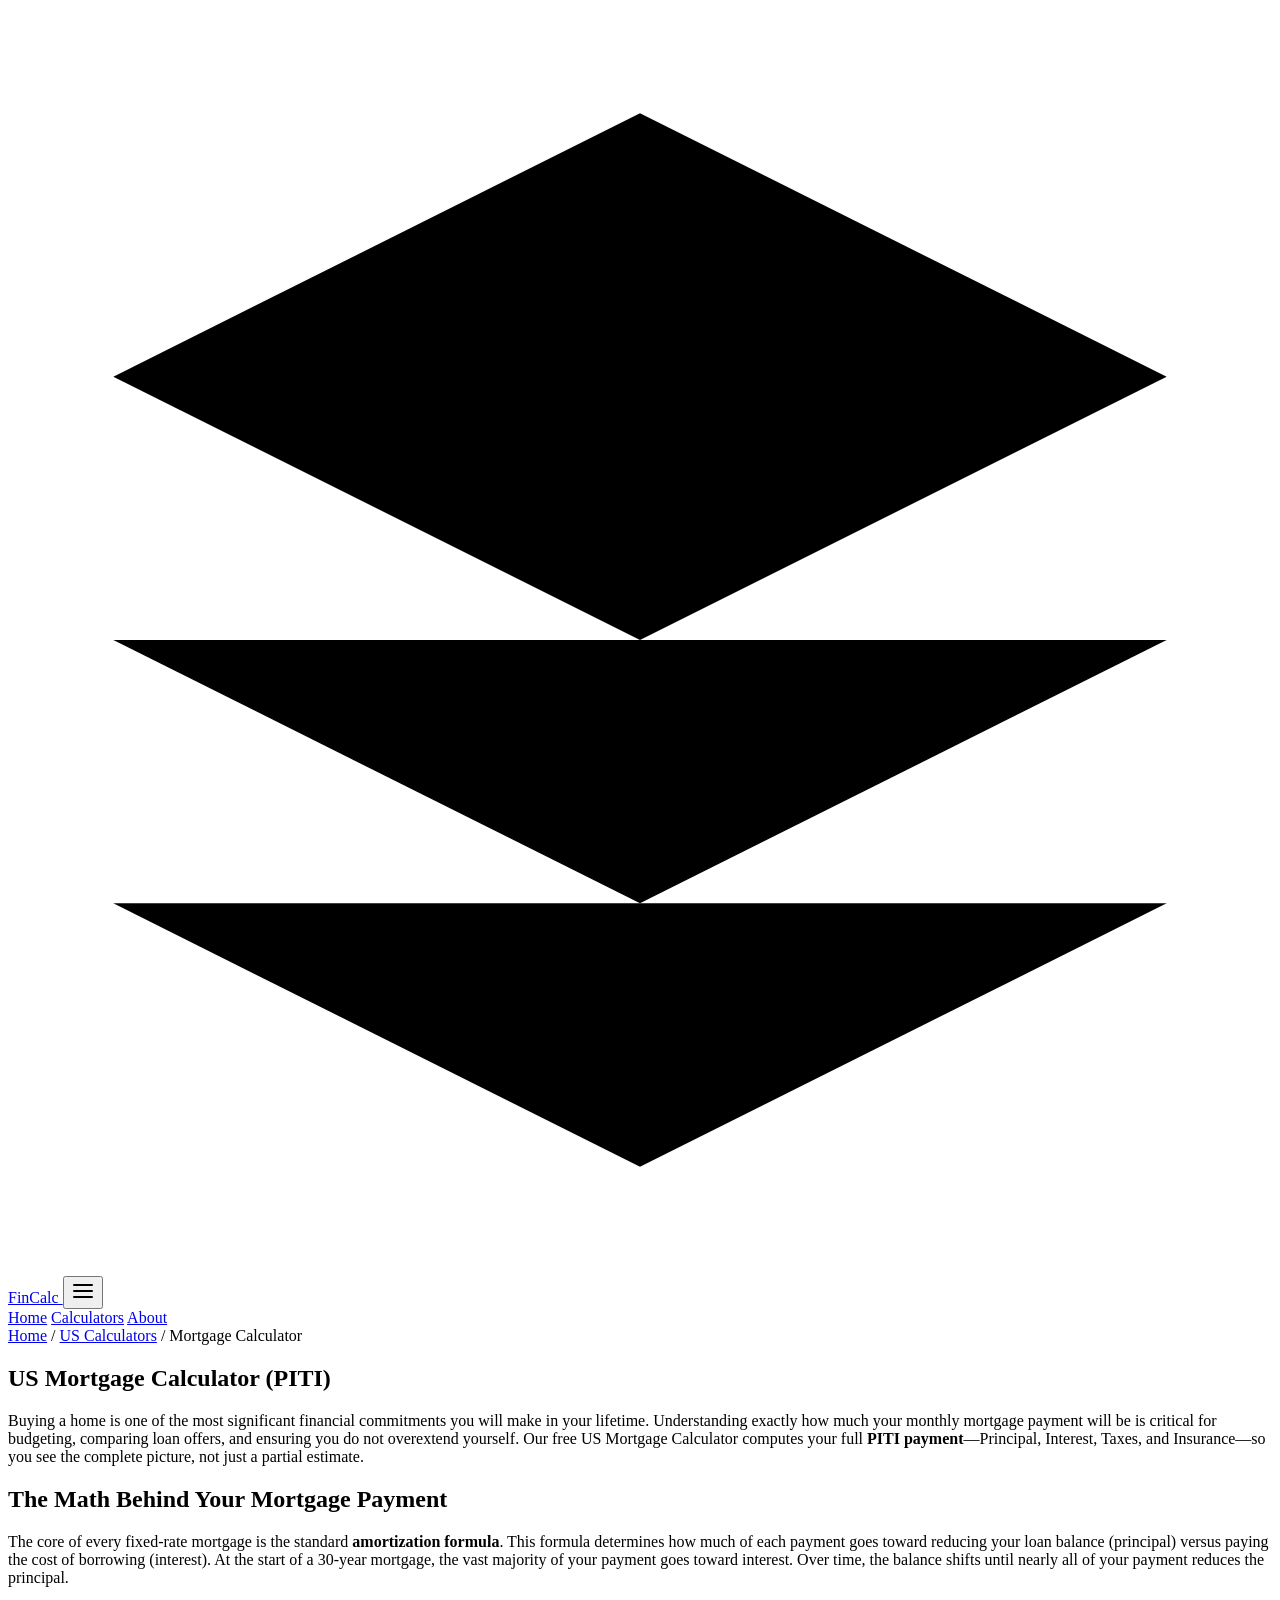
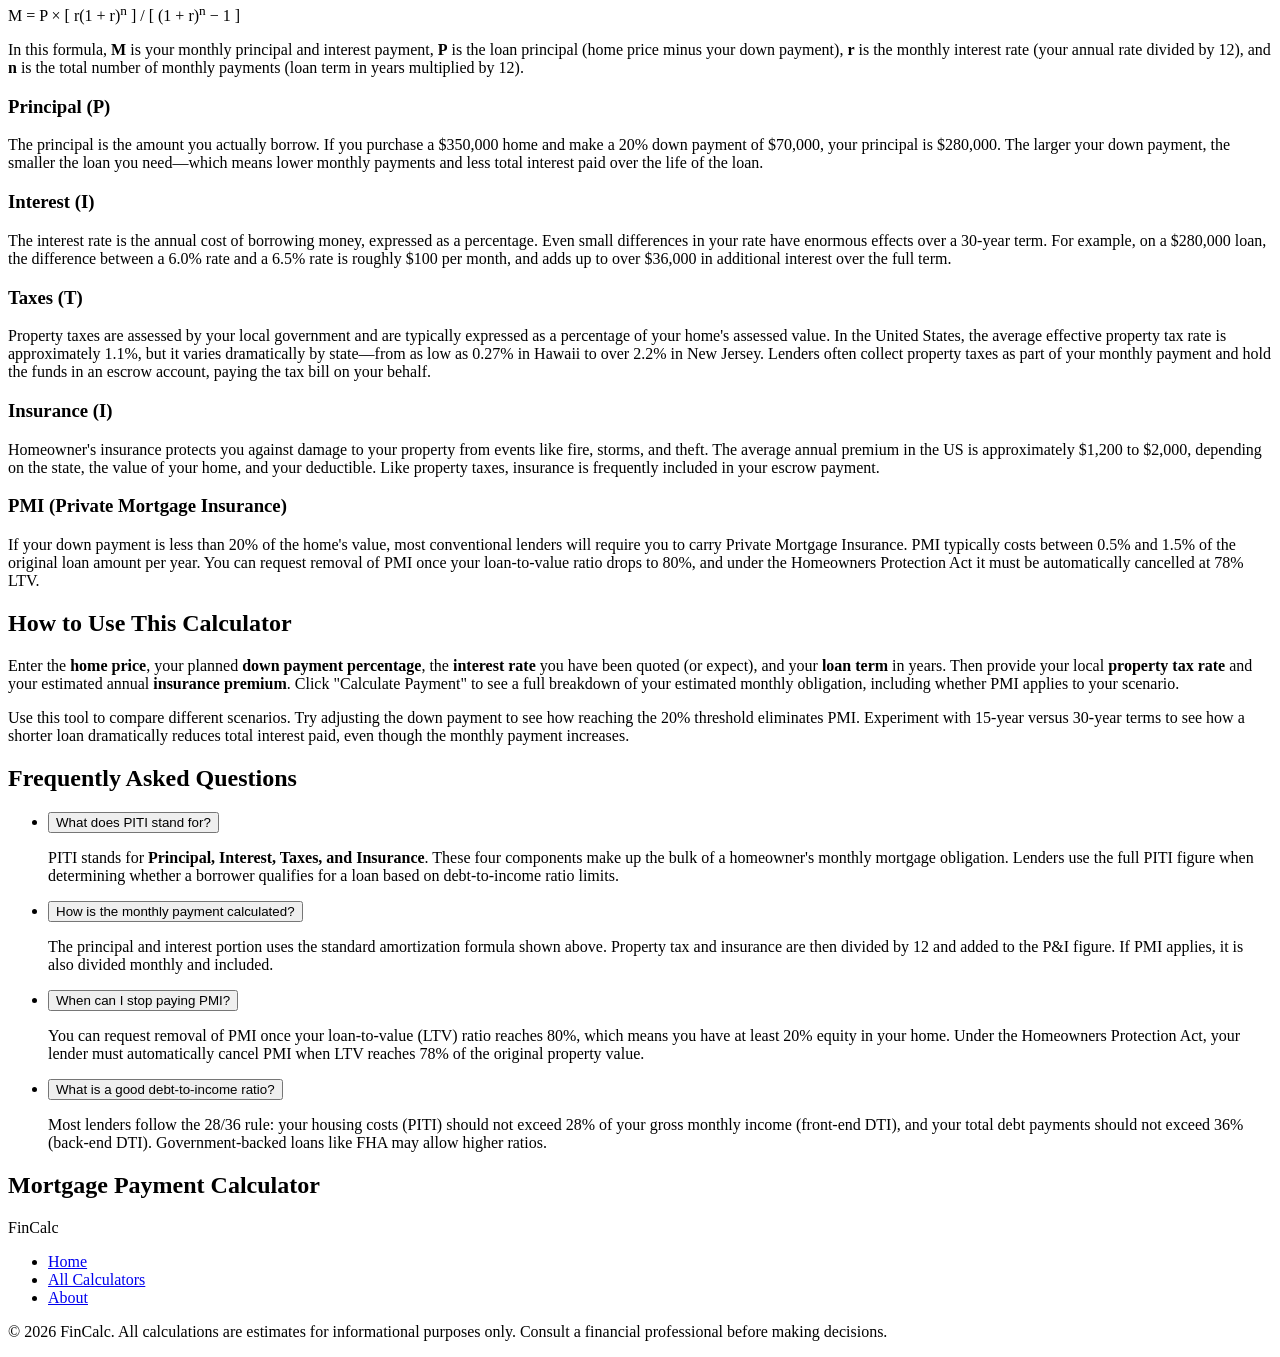
==== public/us/mortgage-calculator/index.html @ a1a52db7 "Initial commit from v0" ====
<!DOCTYPE html>
<html lang="en">
<head>
  <meta charset="UTF-8" />
  <meta name="viewport" content="width=device-width, initial-scale=1.0" />
  <title>US Mortgage Calculator (PITI) | FinCalc</title>
  <meta name="description" content="Calculate your full US mortgage payment including Principal, Interest, Taxes, and Insurance (PITI). Free, accurate, and updated for current rates." />
  <meta name="robots" content="index, follow" />
  <link rel="canonical" href="https://fincalc.tools/us/mortgage-calculator/" />

  <!-- Preconnect to Google Fonts -->
  <link rel="preconnect" href="https://fonts.googleapis.com" />
  <link rel="preconnect" href="https://fonts.gstatic.com" crossorigin />
  <link href="https://fonts.googleapis.com/css2?family=Inter:wght@400;500;600;700;800&family=JetBrains+Mono:wght@400;600;700&display=swap" rel="stylesheet" />

  <link rel="stylesheet" href="/css/main.css" />

  <!-- Schema.org: SoftwareApplication -->
  <script type="application/ld+json">
  {
    "@context": "https://schema.org",
    "@type": "SoftwareApplication",
    "name": "US Mortgage Calculator (PITI)",
    "applicationCategory": "FinanceApplication",
    "operatingSystem": "Web",
    "offers": {
      "@type": "Offer",
      "price": "0",
      "priceCurrency": "USD"
    },
    "description": "Free mortgage calculator that computes your full PITI payment including principal, interest, property taxes, homeowner's insurance, and PMI."
  }
  </script>

  <!-- Schema.org: FAQPage -->
  <script type="application/ld+json">
  {
    "@context": "https://schema.org",
    "@type": "FAQPage",
    "mainEntity": [
      {
        "@type": "Question",
        "name": "What does PITI stand for?",
        "acceptedAnswer": {
          "@type": "Answer",
          "text": "PITI stands for Principal, Interest, Taxes, and Insurance. These are the four components that make up most homeowners' monthly mortgage payment. Lenders use the full PITI figure to determine whether a borrower qualifies for a loan."
        }
      },
      {
        "@type": "Question",
        "name": "How is the monthly mortgage payment calculated?",
        "acceptedAnswer": {
          "@type": "Answer",
          "text": "The monthly principal and interest portion uses the standard amortization formula: M = P[r(1+r)^n]/[(1+r)^n-1], where P is the loan amount, r is the monthly interest rate, and n is the total number of payments. Taxes and insurance are then added on top of this figure."
        }
      },
      {
        "@type": "Question",
        "name": "When can I stop paying PMI?",
        "acceptedAnswer": {
          "@type": "Answer",
          "text": "You can typically request removal of PMI once your loan-to-value ratio reaches 80%, meaning you have at least 20% equity in your home. Under the Homeowners Protection Act, PMI must be automatically cancelled when LTV reaches 78%."
        }
      },
      {
        "@type": "Question",
        "name": "What is a good debt-to-income ratio for a mortgage?",
        "acceptedAnswer": {
          "@type": "Answer",
          "text": "Most lenders prefer a front-end DTI (housing costs to gross income) of no more than 28% and a back-end DTI (all debt payments to gross income) of no more than 36%. Some government-backed loan programs may allow higher ratios."
        }
      }
    ]
  }
  </script>
</head>
<body>

  <!-- Header -->
  <header class="site-header">
    <div class="container site-header__inner">
      <a href="/" class="site-logo">
        <span class="site-logo__icon">
          <svg viewBox="0 0 24 24"><path d="M12 2L2 7l10 5 10-5-10-5z"/><path d="M2 17l10 5 10-5"/><path d="M2 12l10 5 10-5"/></svg>
        </span>
        FinCalc
      </a>
      <button class="nav-mobile-toggle" aria-label="Toggle navigation" aria-expanded="false">
        <svg width="24" height="24" viewBox="0 0 24 24" fill="none" stroke="currentColor" stroke-width="2" stroke-linecap="round" stroke-linejoin="round"><line x1="3" y1="6" x2="21" y2="6"/><line x1="3" y1="12" x2="21" y2="12"/><line x1="3" y1="18" x2="21" y2="18"/></svg>
      </button>
      <nav class="site-nav" aria-label="Main navigation">
        <a href="/" class="site-nav__link">Home</a>
        <a href="/#tools" class="site-nav__link site-nav__link--active">Calculators</a>
        <a href="/#about" class="site-nav__link">About</a>
      </nav>
    </div>
  </header>

  <main>
    <!-- Breadcrumbs -->
    <div class="container">
      <nav class="breadcrumbs" aria-label="Breadcrumb">
        <a href="/">Home</a>
        <span class="breadcrumbs__separator">/</span>
        <a href="/#tools">US Calculators</a>
        <span class="breadcrumbs__separator">/</span>
        <span aria-current="page">Mortgage Calculator</span>
      </nav>
    </div>

    <!-- Calculator + Content Layout -->
    <section class="calc-page">
      <div class="container">
        <div class="calc-layout">

          <!-- SEO Content Column -->
          <div class="seo-content">
            <h1>US Mortgage Calculator (PITI)</h1>
            <p>
              Buying a home is one of the most significant financial commitments you will make in your lifetime.
              Understanding exactly how much your monthly mortgage payment will be is critical for budgeting,
              comparing loan offers, and ensuring you do not overextend yourself. Our free US Mortgage Calculator
              computes your full <strong>PITI payment</strong>&mdash;Principal, Interest, Taxes, and Insurance&mdash;so
              you see the complete picture, not just a partial estimate.
            </p>

            <h2>The Math Behind Your Mortgage Payment</h2>
            <p>
              The core of every fixed-rate mortgage is the standard <strong>amortization formula</strong>. This formula
              determines how much of each payment goes toward reducing your loan balance (principal) versus paying the
              cost of borrowing (interest). At the start of a 30-year mortgage, the vast majority of your payment goes
              toward interest. Over time, the balance shifts until nearly all of your payment reduces the principal.
            </p>

            <div class="formula-block">
              M = P &times; [ r(1 + r)<sup>n</sup> ] / [ (1 + r)<sup>n</sup> &minus; 1 ]
            </div>

            <p>
              In this formula, <strong>M</strong> is your monthly principal and interest payment,
              <strong>P</strong> is the loan principal (home price minus your down payment),
              <strong>r</strong> is the monthly interest rate (your annual rate divided by 12), and
              <strong>n</strong> is the total number of monthly payments (loan term in years multiplied by 12).
            </p>

            <h3>Principal (P)</h3>
            <p>
              The principal is the amount you actually borrow. If you purchase a $350,000 home and make a 20% down
              payment of $70,000, your principal is $280,000. The larger your down payment, the smaller the loan
              you need&mdash;which means lower monthly payments and less total interest paid over the life of the loan.
            </p>

            <h3>Interest (I)</h3>
            <p>
              The interest rate is the annual cost of borrowing money, expressed as a percentage. Even small differences
              in your rate have enormous effects over a 30-year term. For example, on a $280,000 loan, the difference
              between a 6.0% rate and a 6.5% rate is roughly $100 per month, and adds up to over $36,000 in additional
              interest over the full term.
            </p>

            <h3>Taxes (T)</h3>
            <p>
              Property taxes are assessed by your local government and are typically expressed as a percentage of your
              home's assessed value. In the United States, the average effective property tax rate is approximately 1.1%,
              but it varies dramatically by state&mdash;from as low as 0.27% in Hawaii to over 2.2% in New Jersey.
              Lenders often collect property taxes as part of your monthly payment and hold the funds in an escrow
              account, paying the tax bill on your behalf.
            </p>

            <h3>Insurance (I)</h3>
            <p>
              Homeowner's insurance protects you against damage to your property from events like fire, storms, and
              theft. The average annual premium in the US is approximately $1,200 to $2,000, depending on the state,
              the value of your home, and your deductible. Like property taxes, insurance is frequently included in
              your escrow payment.
            </p>

            <h3>PMI (Private Mortgage Insurance)</h3>
            <p>
              If your down payment is less than 20% of the home's value, most conventional lenders will require you
              to carry Private Mortgage Insurance. PMI typically costs between 0.5% and 1.5% of the original loan
              amount per year. You can request removal of PMI once your loan-to-value ratio drops to 80%, and under
              the Homeowners Protection Act it must be automatically cancelled at 78% LTV.
            </p>

            <h2>How to Use This Calculator</h2>
            <p>
              Enter the <strong>home price</strong>, your planned <strong>down payment percentage</strong>, the
              <strong>interest rate</strong> you have been quoted (or expect), and your <strong>loan term</strong> in
              years. Then provide your local <strong>property tax rate</strong> and your estimated annual
              <strong>insurance premium</strong>. Click "Calculate Payment" to see a full breakdown of your estimated
              monthly obligation, including whether PMI applies to your scenario.
            </p>
            <p>
              Use this tool to compare different scenarios. Try adjusting the down payment to see how reaching the
              20% threshold eliminates PMI. Experiment with 15-year versus 30-year terms to see how a shorter loan
              dramatically reduces total interest paid, even though the monthly payment increases.
            </p>

            <h2>Frequently Asked Questions</h2>
            <ul class="faq-list">
              <li class="faq-item">
                <button class="faq-question" aria-expanded="false">What does PITI stand for?</button>
                <div class="faq-answer">
                  <p>
                    PITI stands for <strong>Principal, Interest, Taxes, and Insurance</strong>. These four components
                    make up the bulk of a homeowner's monthly mortgage obligation. Lenders use the full PITI figure
                    when determining whether a borrower qualifies for a loan based on debt-to-income ratio limits.
                  </p>
                </div>
              </li>
              <li class="faq-item">
                <button class="faq-question" aria-expanded="false">How is the monthly payment calculated?</button>
                <div class="faq-answer">
                  <p>
                    The principal and interest portion uses the standard amortization formula shown above. Property
                    tax and insurance are then divided by 12 and added to the P&amp;I figure. If PMI applies, it is
                    also divided monthly and included.
                  </p>
                </div>
              </li>
              <li class="faq-item">
                <button class="faq-question" aria-expanded="false">When can I stop paying PMI?</button>
                <div class="faq-answer">
                  <p>
                    You can request removal of PMI once your loan-to-value (LTV) ratio reaches 80%, which means you
                    have at least 20% equity in your home. Under the Homeowners Protection Act, your lender must
                    automatically cancel PMI when LTV reaches 78% of the original property value.
                  </p>
                </div>
              </li>
              <li class="faq-item">
                <button class="faq-question" aria-expanded="false">What is a good debt-to-income ratio?</button>
                <div class="faq-answer">
                  <p>
                    Most lenders follow the 28/36 rule: your housing costs (PITI) should not exceed 28% of your
                    gross monthly income (front-end DTI), and your total debt payments should not exceed 36%
                    (back-end DTI). Government-backed loans like FHA may allow higher ratios.
                  </p>
                </div>
              </li>
            </ul>
          </div>

          <!-- Calculator Widget Column -->
          <div class="calc-widget">
            <h2 class="calc-widget__title">Mortgage Payment Calculator</h2>
            <div id="calculator-mount">
              <!-- Web Component injected here by ui-engine -->
            </div>
          </div>

        </div>
      </div>
    </section>
  </main>

  <!-- Footer -->
  <footer class="site-footer">
    <div class="container site-footer__inner">
      <span class="site-footer__brand">FinCalc</span>
      <ul class="site-footer__links">
        <li><a href="/">Home</a></li>
        <li><a href="/#tools">All Calculators</a></li>
        <li><a href="/#about">About</a></li>
      </ul>
      <p class="site-footer__copy">
        &copy; 2026 FinCalc. All calculations are estimates for informational purposes only. Consult a financial professional before making decisions.
      </p>
    </div>
  </footer>

  <!-- Scripts (ES Modules) -->
  <script type="module">
    import { hydrateCalculator, initFAQ, initMobileNav } from '/js/core/ui-engine.js';
    // Import the component so it registers its custom element
    import '/js/components/mortgage-calc-us.js';

    hydrateCalculator('#calculator-mount');
    initFAQ();
    initMobileNav();
  </script>

</body>
</html>
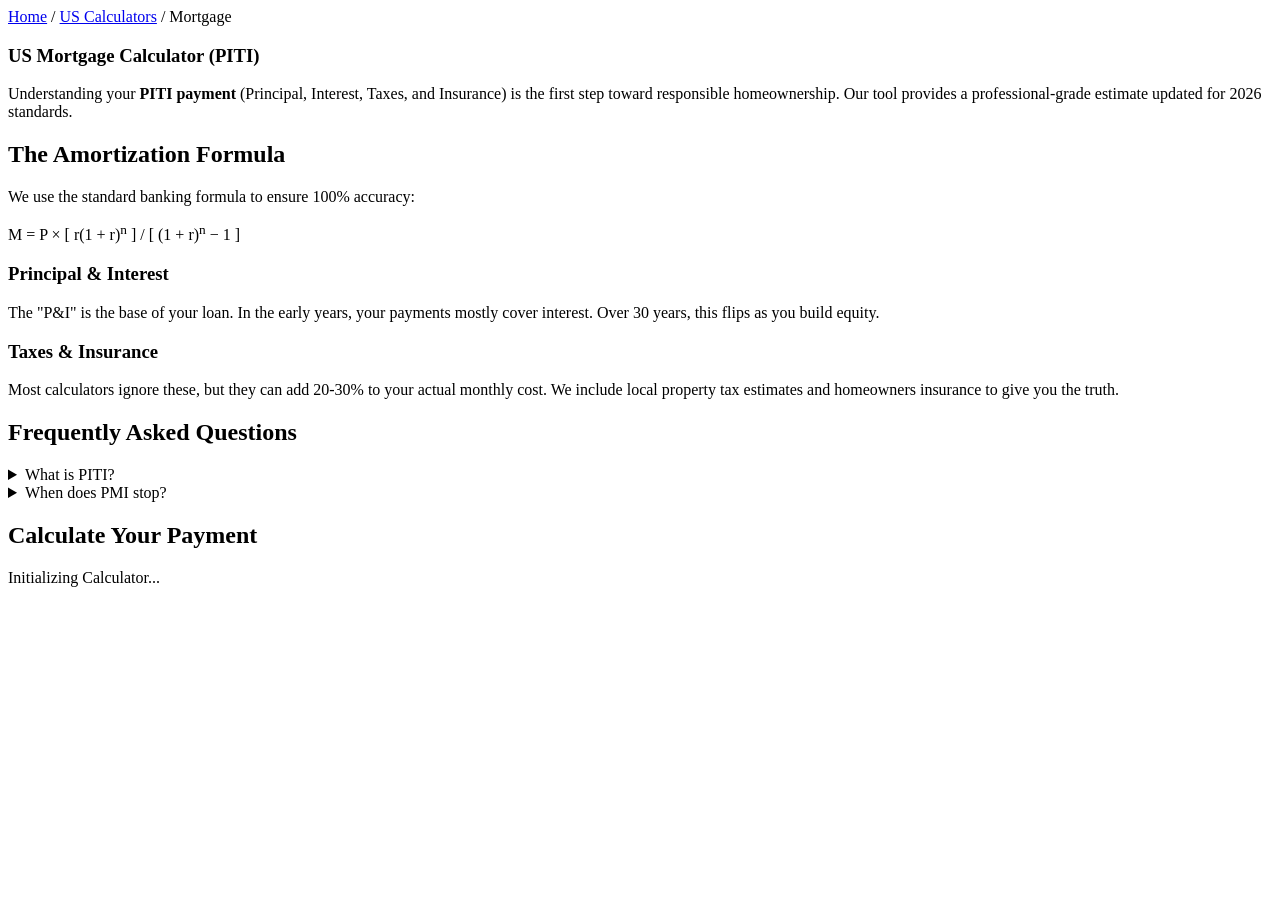
==== commit 107ace71: "Revise SEO metadata and FAQ content Updated the title and description for SEO. Adjusted the FAQ sect" ====
--- a/public/us/mortgage-calculator/index.html
+++ b/public/us/mortgage-calculator/index.html
@@ -3,282 +3,109 @@
 <head>
   <meta charset="UTF-8" />
   <meta name="viewport" content="width=device-width, initial-scale=1.0" />
-  <title>US Mortgage Calculator (PITI) | FinCalc</title>
-  <meta name="description" content="Calculate your full US mortgage payment including Principal, Interest, Taxes, and Insurance (PITI). Free, accurate, and updated for current rates." />
-  <meta name="robots" content="index, follow" />
-  <link rel="canonical" href="https://fincalc.tools/us/mortgage-calculator/" />
-
-  <!-- Preconnect to Google Fonts -->
+  <title>US Mortgage Calculator (PITI) | FinanceCalc Pro</title>
+  <meta name="description" content="Calculate your full US mortgage payment including Principal, Interest, Taxes, and Insurance (PITI). Free, accurate, and updated for 2026." />
+  
   <link rel="preconnect" href="https://fonts.googleapis.com" />
   <link rel="preconnect" href="https://fonts.gstatic.com" crossorigin />
-  <link href="https://fonts.googleapis.com/css2?family=Inter:wght@400;500;600;700;800&family=JetBrains+Mono:wght@400;600;700&display=swap" rel="stylesheet" />
+  <link href="https://fonts.googleapis.com/css2?family=Inter:wght@400;500;600;700;800&display=swap" rel="stylesheet" />
 
   <link rel="stylesheet" href="/css/main.css" />
 
-  <!-- Schema.org: SoftwareApplication -->
   <script type="application/ld+json">
   {
     "@context": "https://schema.org",
     "@type": "SoftwareApplication",
     "name": "US Mortgage Calculator (PITI)",
+    "operatingSystem": "Web",
     "applicationCategory": "FinanceApplication",
-    "operatingSystem": "Web",
-    "offers": {
-      "@type": "Offer",
-      "price": "0",
-      "priceCurrency": "USD"
-    },
-    "description": "Free mortgage calculator that computes your full PITI payment including principal, interest, property taxes, homeowner's insurance, and PMI."
-  }
-  </script>
-
-  <!-- Schema.org: FAQPage -->
-  <script type="application/ld+json">
-  {
-    "@context": "https://schema.org",
-    "@type": "FAQPage",
-    "mainEntity": [
-      {
-        "@type": "Question",
-        "name": "What does PITI stand for?",
-        "acceptedAnswer": {
-          "@type": "Answer",
-          "text": "PITI stands for Principal, Interest, Taxes, and Insurance. These are the four components that make up most homeowners' monthly mortgage payment. Lenders use the full PITI figure to determine whether a borrower qualifies for a loan."
-        }
-      },
-      {
-        "@type": "Question",
-        "name": "How is the monthly mortgage payment calculated?",
-        "acceptedAnswer": {
-          "@type": "Answer",
-          "text": "The monthly principal and interest portion uses the standard amortization formula: M = P[r(1+r)^n]/[(1+r)^n-1], where P is the loan amount, r is the monthly interest rate, and n is the total number of payments. Taxes and insurance are then added on top of this figure."
-        }
-      },
-      {
-        "@type": "Question",
-        "name": "When can I stop paying PMI?",
-        "acceptedAnswer": {
-          "@type": "Answer",
-          "text": "You can typically request removal of PMI once your loan-to-value ratio reaches 80%, meaning you have at least 20% equity in your home. Under the Homeowners Protection Act, PMI must be automatically cancelled when LTV reaches 78%."
-        }
-      },
-      {
-        "@type": "Question",
-        "name": "What is a good debt-to-income ratio for a mortgage?",
-        "acceptedAnswer": {
-          "@type": "Answer",
-          "text": "Most lenders prefer a front-end DTI (housing costs to gross income) of no more than 28% and a back-end DTI (all debt payments to gross income) of no more than 36%. Some government-backed loan programs may allow higher ratios."
-        }
-      }
-    ]
+    "offers": { "@type": "Offer", "price": "0", "priceCurrency": "USD" }
   }
   </script>
 </head>
 <body>
 
-  <!-- Header -->
-  <header class="site-header">
-    <div class="container site-header__inner">
-      <a href="/" class="site-logo">
-        <span class="site-logo__icon">
-          <svg viewBox="0 0 24 24"><path d="M12 2L2 7l10 5 10-5-10-5z"/><path d="M2 17l10 5 10-5"/><path d="M2 12l10 5 10-5"/></svg>
-        </span>
-        FinCalc
-      </a>
-      <button class="nav-mobile-toggle" aria-label="Toggle navigation" aria-expanded="false">
-        <svg width="24" height="24" viewBox="0 0 24 24" fill="none" stroke="currentColor" stroke-width="2" stroke-linecap="round" stroke-linejoin="round"><line x1="3" y1="6" x2="21" y2="6"/><line x1="3" y1="12" x2="21" y2="12"/><line x1="3" y1="18" x2="21" y2="18"/></svg>
-      </button>
-      <nav class="site-nav" aria-label="Main navigation">
-        <a href="/" class="site-nav__link">Home</a>
-        <a href="/#tools" class="site-nav__link site-nav__link--active">Calculators</a>
-        <a href="/#about" class="site-nav__link">About</a>
-      </nav>
-    </div>
-  </header>
+  <div id="header-slot"></div>
 
   <main>
-    <!-- Breadcrumbs -->
-    <div class="container">
-      <nav class="breadcrumbs" aria-label="Breadcrumb">
-        <a href="/">Home</a>
-        <span class="breadcrumbs__separator">/</span>
-        <a href="/#tools">US Calculators</a>
-        <span class="breadcrumbs__separator">/</span>
-        <span aria-current="page">Mortgage Calculator</span>
-      </nav>
-    </div>
+    <nav class="container breadcrumbs" aria-label="Breadcrumb">
+      <a href="/">Home</a> / <a href="/us/">US Calculators</a> / <span aria-current="page">Mortgage</span>
+    </nav>
 
-    <!-- Calculator + Content Layout -->
-    <section class="calc-page">
-      <div class="container">
-        <div class="calc-layout">
+    <section class="calc-page container">
+      <div class="calc-layout">
+        
+        <article class="seo-content">
+          <h1>US Mortgage Calculator (PITI)</h1>
+          <p class="lead">
+            Understanding your <strong>PITI payment</strong> (Principal, Interest, Taxes, and Insurance) is the first step toward responsible homeownership. Our tool provides a professional-grade estimate updated for 2026 standards.
+          </p>
 
-          <!-- SEO Content Column -->
-          <div class="seo-content">
-            <h1>US Mortgage Calculator (PITI)</h1>
-            <p>
-              Buying a home is one of the most significant financial commitments you will make in your lifetime.
-              Understanding exactly how much your monthly mortgage payment will be is critical for budgeting,
-              comparing loan offers, and ensuring you do not overextend yourself. Our free US Mortgage Calculator
-              computes your full <strong>PITI payment</strong>&mdash;Principal, Interest, Taxes, and Insurance&mdash;so
-              you see the complete picture, not just a partial estimate.
-            </p>
+          
 
-            <h2>The Math Behind Your Mortgage Payment</h2>
-            <p>
-              The core of every fixed-rate mortgage is the standard <strong>amortization formula</strong>. This formula
-              determines how much of each payment goes toward reducing your loan balance (principal) versus paying the
-              cost of borrowing (interest). At the start of a 30-year mortgage, the vast majority of your payment goes
-              toward interest. Over time, the balance shifts until nearly all of your payment reduces the principal.
-            </p>
-
-            <div class="formula-block">
-              M = P &times; [ r(1 + r)<sup>n</sup> ] / [ (1 + r)<sup>n</sup> &minus; 1 ]
-            </div>
-
-            <p>
-              In this formula, <strong>M</strong> is your monthly principal and interest payment,
-              <strong>P</strong> is the loan principal (home price minus your down payment),
-              <strong>r</strong> is the monthly interest rate (your annual rate divided by 12), and
-              <strong>n</strong> is the total number of monthly payments (loan term in years multiplied by 12).
-            </p>
-
-            <h3>Principal (P)</h3>
-            <p>
-              The principal is the amount you actually borrow. If you purchase a $350,000 home and make a 20% down
-              payment of $70,000, your principal is $280,000. The larger your down payment, the smaller the loan
-              you need&mdash;which means lower monthly payments and less total interest paid over the life of the loan.
-            </p>
-
-            <h3>Interest (I)</h3>
-            <p>
-              The interest rate is the annual cost of borrowing money, expressed as a percentage. Even small differences
-              in your rate have enormous effects over a 30-year term. For example, on a $280,000 loan, the difference
-              between a 6.0% rate and a 6.5% rate is roughly $100 per month, and adds up to over $36,000 in additional
-              interest over the full term.
-            </p>
-
-            <h3>Taxes (T)</h3>
-            <p>
-              Property taxes are assessed by your local government and are typically expressed as a percentage of your
-              home's assessed value. In the United States, the average effective property tax rate is approximately 1.1%,
-              but it varies dramatically by state&mdash;from as low as 0.27% in Hawaii to over 2.2% in New Jersey.
-              Lenders often collect property taxes as part of your monthly payment and hold the funds in an escrow
-              account, paying the tax bill on your behalf.
-            </p>
-
-            <h3>Insurance (I)</h3>
-            <p>
-              Homeowner's insurance protects you against damage to your property from events like fire, storms, and
-              theft. The average annual premium in the US is approximately $1,200 to $2,000, depending on the state,
-              the value of your home, and your deductible. Like property taxes, insurance is frequently included in
-              your escrow payment.
-            </p>
-
-            <h3>PMI (Private Mortgage Insurance)</h3>
-            <p>
-              If your down payment is less than 20% of the home's value, most conventional lenders will require you
-              to carry Private Mortgage Insurance. PMI typically costs between 0.5% and 1.5% of the original loan
-              amount per year. You can request removal of PMI once your loan-to-value ratio drops to 80%, and under
-              the Homeowners Protection Act it must be automatically cancelled at 78% LTV.
-            </p>
-
-            <h2>How to Use This Calculator</h2>
-            <p>
-              Enter the <strong>home price</strong>, your planned <strong>down payment percentage</strong>, the
-              <strong>interest rate</strong> you have been quoted (or expect), and your <strong>loan term</strong> in
-              years. Then provide your local <strong>property tax rate</strong> and your estimated annual
-              <strong>insurance premium</strong>. Click "Calculate Payment" to see a full breakdown of your estimated
-              monthly obligation, including whether PMI applies to your scenario.
-            </p>
-            <p>
-              Use this tool to compare different scenarios. Try adjusting the down payment to see how reaching the
-              20% threshold eliminates PMI. Experiment with 15-year versus 30-year terms to see how a shorter loan
-              dramatically reduces total interest paid, even though the monthly payment increases.
-            </p>
-
-            <h2>Frequently Asked Questions</h2>
-            <ul class="faq-list">
-              <li class="faq-item">
-                <button class="faq-question" aria-expanded="false">What does PITI stand for?</button>
-                <div class="faq-answer">
-                  <p>
-                    PITI stands for <strong>Principal, Interest, Taxes, and Insurance</strong>. These four components
-                    make up the bulk of a homeowner's monthly mortgage obligation. Lenders use the full PITI figure
-                    when determining whether a borrower qualifies for a loan based on debt-to-income ratio limits.
-                  </p>
-                </div>
-              </li>
-              <li class="faq-item">
-                <button class="faq-question" aria-expanded="false">How is the monthly payment calculated?</button>
-                <div class="faq-answer">
-                  <p>
-                    The principal and interest portion uses the standard amortization formula shown above. Property
-                    tax and insurance are then divided by 12 and added to the P&amp;I figure. If PMI applies, it is
-                    also divided monthly and included.
-                  </p>
-                </div>
-              </li>
-              <li class="faq-item">
-                <button class="faq-question" aria-expanded="false">When can I stop paying PMI?</button>
-                <div class="faq-answer">
-                  <p>
-                    You can request removal of PMI once your loan-to-value (LTV) ratio reaches 80%, which means you
-                    have at least 20% equity in your home. Under the Homeowners Protection Act, your lender must
-                    automatically cancel PMI when LTV reaches 78% of the original property value.
-                  </p>
-                </div>
-              </li>
-              <li class="faq-item">
-                <button class="faq-question" aria-expanded="false">What is a good debt-to-income ratio?</button>
-                <div class="faq-answer">
-                  <p>
-                    Most lenders follow the 28/36 rule: your housing costs (PITI) should not exceed 28% of your
-                    gross monthly income (front-end DTI), and your total debt payments should not exceed 36%
-                    (back-end DTI). Government-backed loans like FHA may allow higher ratios.
-                  </p>
-                </div>
-              </li>
-            </ul>
+          <h2>The Amortization Formula</h2>
+          <p>We use the standard banking formula to ensure 100% accuracy:</p>
+          <div class="formula-block">
+            M = P &times; [ r(1 + r)<sup>n</sup> ] / [ (1 + r)<sup>n</sup> &minus; 1 ]
           </div>
 
-          <!-- Calculator Widget Column -->
-          <div class="calc-widget">
-            <h2 class="calc-widget__title">Mortgage Payment Calculator</h2>
+          <h3>Principal & Interest</h3>
+          <p>The "P&I" is the base of your loan. In the early years, your payments mostly cover interest. Over 30 years, this flips as you build equity.</p>
+
+          <h3>Taxes & Insurance</h3>
+          <p>Most calculators ignore these, but they can add 20-30% to your actual monthly cost. We include local property tax estimates and homeowners insurance to give you the truth.</p>
+
+          <div class="faq-container">
+            <h2>Frequently Asked Questions</h2>
+            <details class="faq-item">
+              <summary>What is PITI?</summary>
+              <p>It stands for Principal, Interest, Taxes, and Insurance—the four pillars of a mortgage payment.</p>
+            </details>
+            <details class="faq-item">
+              <summary>When does PMI stop?</summary>
+              <p>Typically when your loan-to-value ratio reaches 80% (20% equity).</p>
+            </details>
+          </div>
+        </article>
+
+        <aside class="calc-sidebar">
+          <div class="calc-card-wrapper">
+            <h2 class="sidebar-title">Calculate Your Payment</h2>
             <div id="calculator-mount">
-              <!-- Web Component injected here by ui-engine -->
+              <div class="loading-spinner">Initializing Calculator...</div>
             </div>
           </div>
+        </aside>
 
-        </div>
       </div>
     </section>
   </main>
 
-  <!-- Footer -->
-  <footer class="site-footer">
-    <div class="container site-footer__inner">
-      <span class="site-footer__brand">FinCalc</span>
-      <ul class="site-footer__links">
-        <li><a href="/">Home</a></li>
-        <li><a href="/#tools">All Calculators</a></li>
-        <li><a href="/#about">About</a></li>
-      </ul>
-      <p class="site-footer__copy">
-        &copy; 2026 FinCalc. All calculations are estimates for informational purposes only. Consult a financial professional before making decisions.
-      </p>
-    </div>
-  </footer>
+  <div id="footer-slot"></div>
 
-  <!-- Scripts (ES Modules) -->
   <script type="module">
-    import { hydrateCalculator, initFAQ, initMobileNav } from '/js/core/ui-engine.js';
-    // Import the component so it registers its custom element
+    import { hydrateCalculator, initFAQ } from '/js/core/ui-engine.js';
     import '/js/components/mortgage-calc-us.js';
 
+    // Function to load Header and Footer from your components folder
+    async function loadComponents() {
+      try {
+        const [hRes, fRes] = await Promise.all([
+          fetch('/components/header.html'),
+          fetch('/components/footer.html')
+        ]);
+        
+        document.getElementById('header-slot').innerHTML = await hRes.text();
+        document.getElementById('footer-slot').innerHTML = await fRes.text();
+      } catch (err) {
+        console.error("Component loading failed. Check your file paths.", err);
+      }
+    }
+
+    // Run everything
+    loadComponents();
     hydrateCalculator('#calculator-mount');
     initFAQ();
-    initMobileNav();
   </script>
 
 </body>
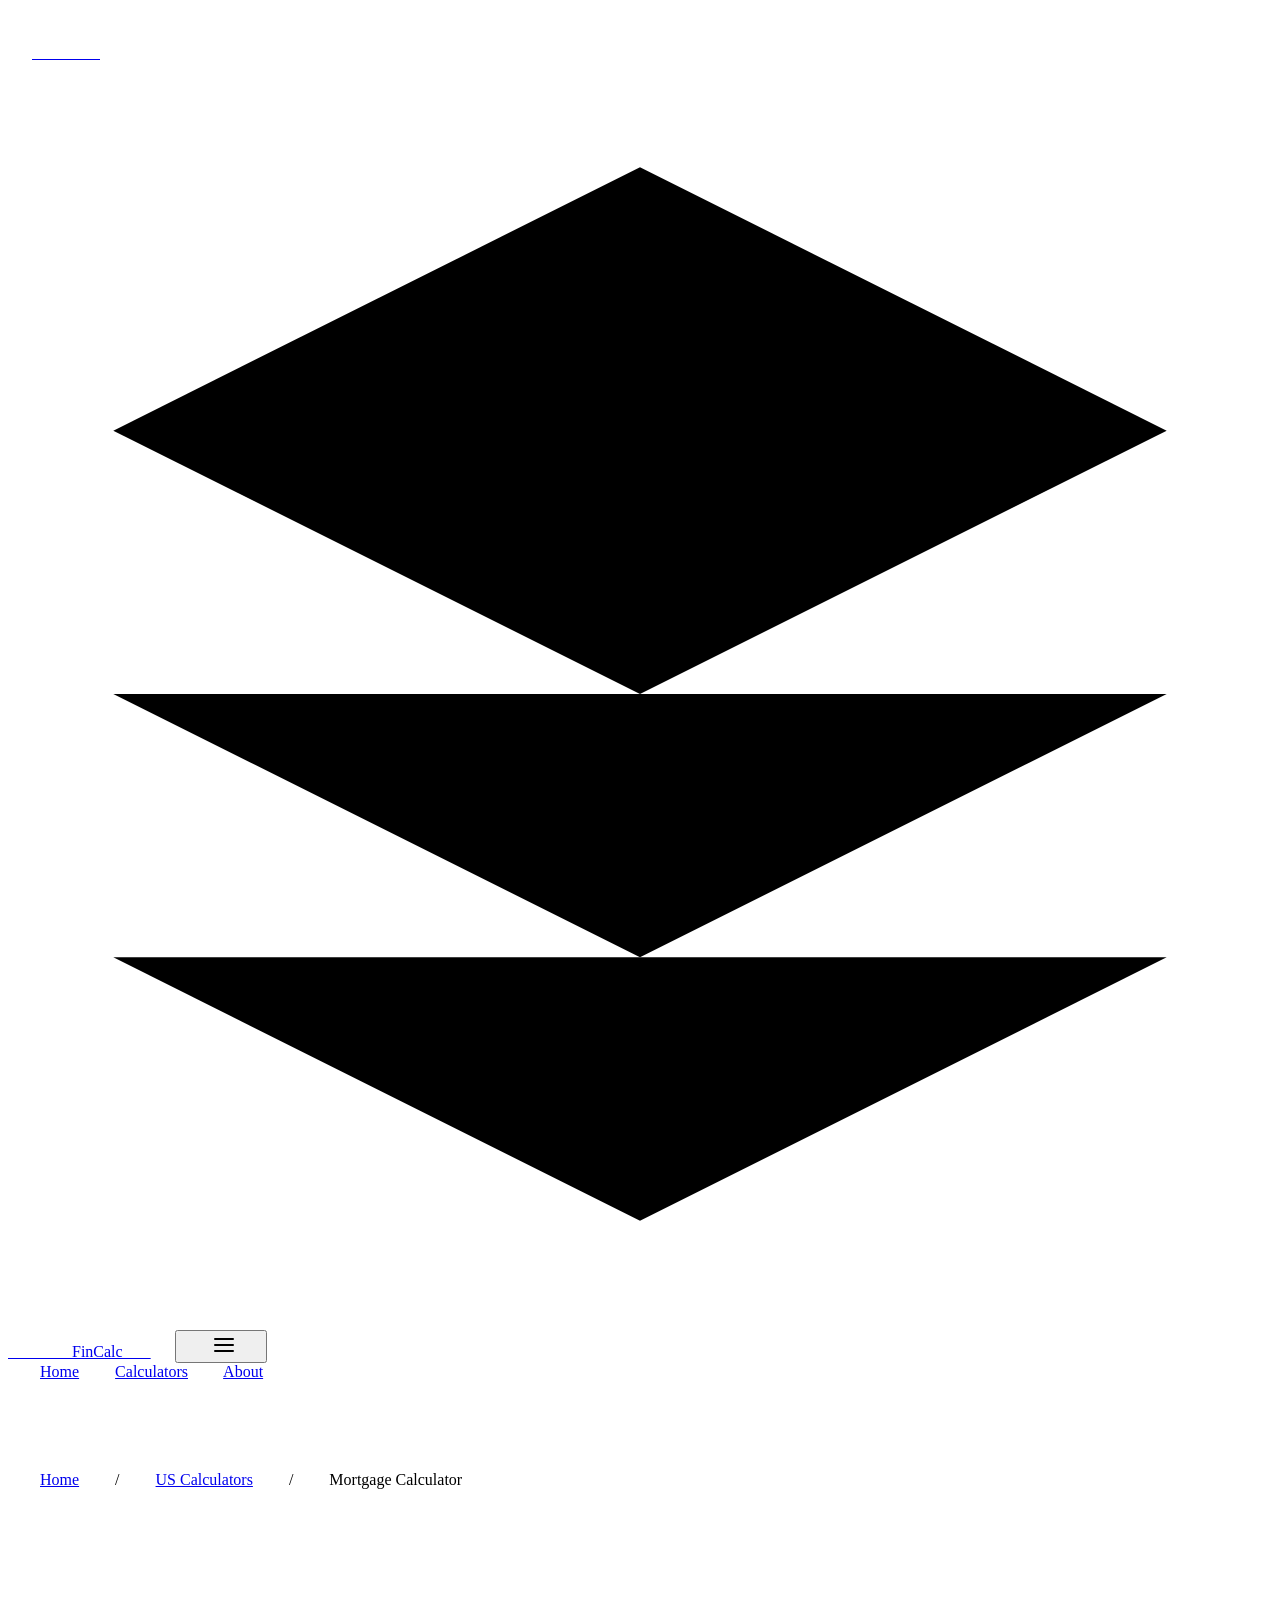
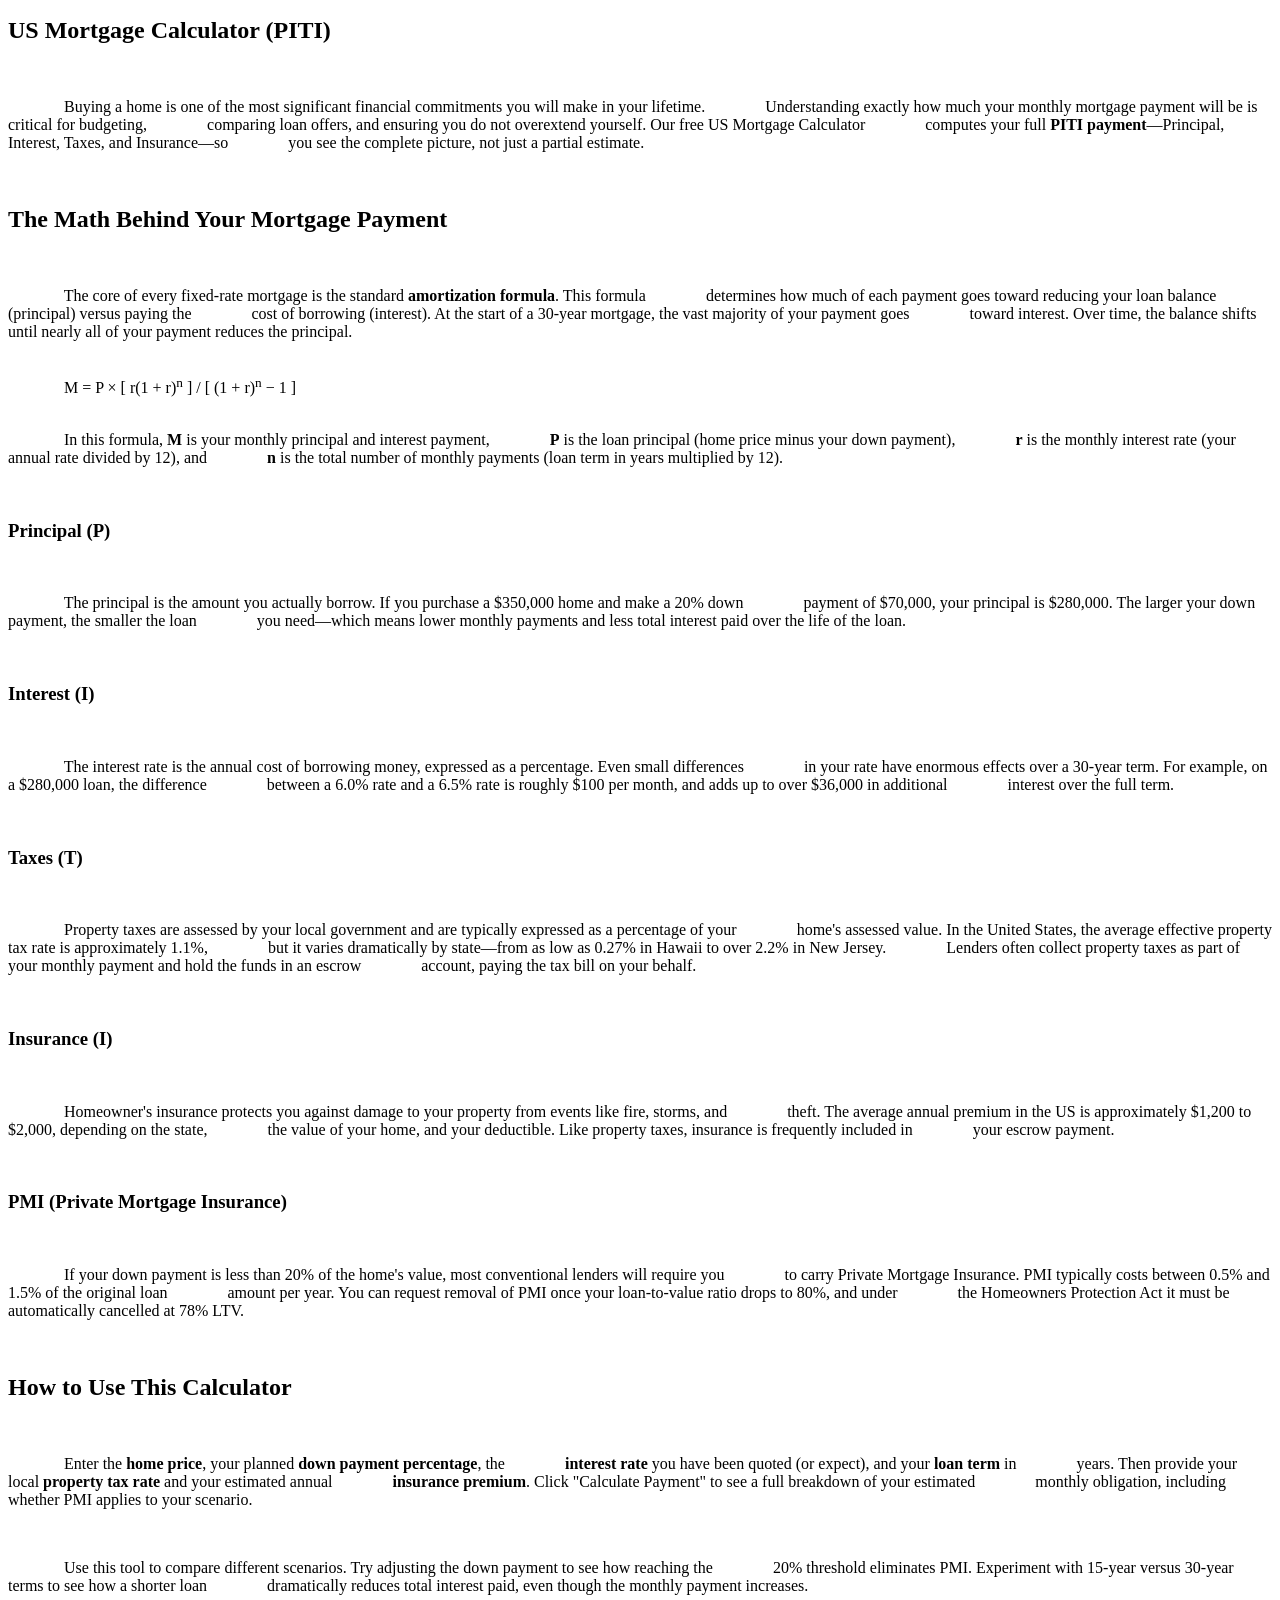
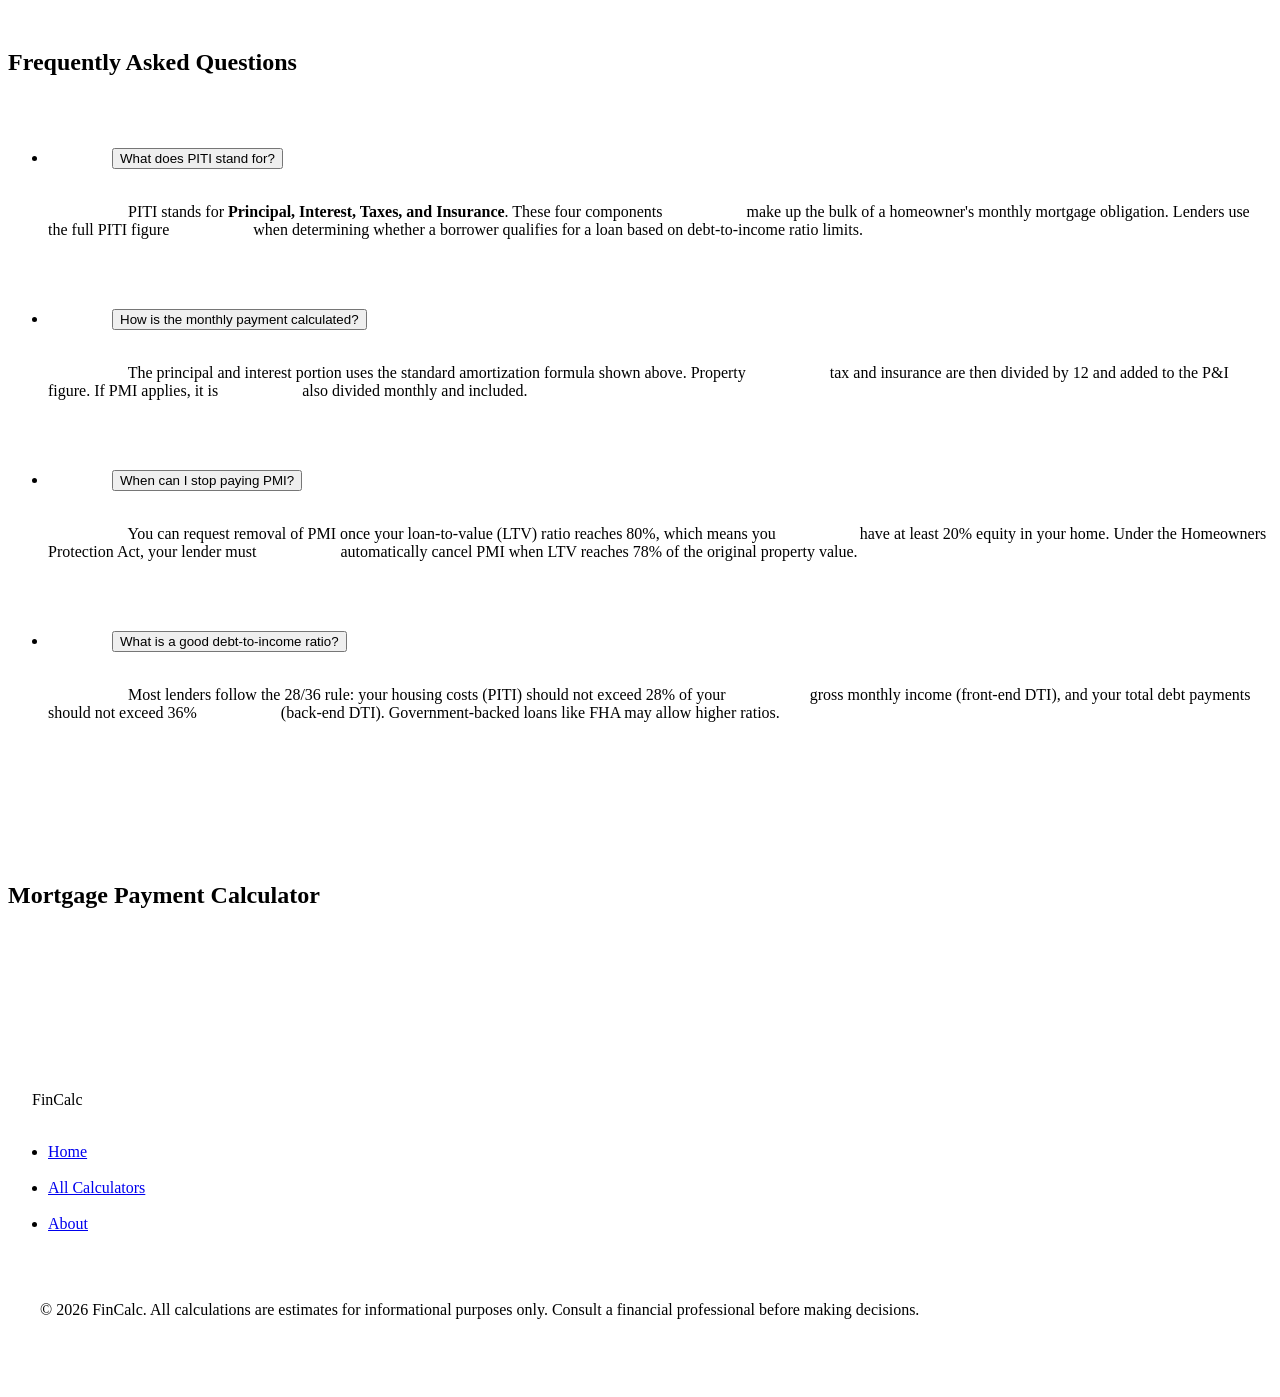
==== commit bfdba4ba: "Revise index.html for SEO and content updates Updated metadata and added canonical link. Enhanced SE" ====
--- a/public/us/mortgage-calculator/index.html
+++ b/public/us/mortgage-calculator/index.html
@@ -1,112 +1,285 @@
 <!DOCTYPE html>
 <html lang="en">
 <head>
-  <meta charset="UTF-8" />
-  <meta name="viewport" content="width=device-width, initial-scale=1.0" />
-  <title>US Mortgage Calculator (PITI) | FinanceCalc Pro</title>
-  <meta name="description" content="Calculate your full US mortgage payment including Principal, Interest, Taxes, and Insurance (PITI). Free, accurate, and updated for 2026." />
-  
-  <link rel="preconnect" href="https://fonts.googleapis.com" />
-  <link rel="preconnect" href="https://fonts.gstatic.com" crossorigin />
-  <link href="https://fonts.googleapis.com/css2?family=Inter:wght@400;500;600;700;800&display=swap" rel="stylesheet" />
-
-  <link rel="stylesheet" href="/css/main.css" />
-
-  <script type="application/ld+json">
-  {
-    "@context": "https://schema.org",
-    "@type": "SoftwareApplication",
-    "name": "US Mortgage Calculator (PITI)",
-    "operatingSystem": "Web",
-    "applicationCategory": "FinanceApplication",
-    "offers": { "@type": "Offer", "price": "0", "priceCurrency": "USD" }
-  }
-  </script>
+  <meta charset="UTF-8" />
+  <meta name="viewport" content="width=device-width, initial-scale=1.0" />
+  <title>US Mortgage Calculator (PITI) | FinCalc</title>
+  <meta name="description" content="Calculate your full US mortgage payment including Principal, Interest, Taxes, and Insurance (PITI). Free, accurate, and updated for current rates." />
+  <meta name="robots" content="index, follow" />
+  <link rel="canonical" href="https://fincalc.tools/us/mortgage-calculator/" />
+
+  <!-- Preconnect to Google Fonts -->
+  <link rel="preconnect" href="https://fonts.googleapis.com" />
+  <link rel="preconnect" href="https://fonts.gstatic.com" crossorigin />
+  <link href="https://fonts.googleapis.com/css2?family=Inter:wght@400;500;600;700;800&family=JetBrains+Mono:wght@400;600;700&display=swap" rel="stylesheet" />
+
+  <link rel="stylesheet" href="/css/main.css" />
+
+  <!-- Schema.org: SoftwareApplication -->
+  <script type="application/ld+json">
+  {
+    "@context": "https://schema.org",
+    "@type": "SoftwareApplication",
+    "name": "US Mortgage Calculator (PITI)",
+    "applicationCategory": "FinanceApplication",
+    "operatingSystem": "Web",
+    "offers": {
+      "@type": "Offer",
+      "price": "0",
+      "priceCurrency": "USD"
+    },
+    "description": "Free mortgage calculator that computes your full PITI payment including principal, interest, property taxes, homeowner's insurance, and PMI."
+  }
+  </script>
+
+  <!-- Schema.org: FAQPage -->
+  <script type="application/ld+json">
+  {
+    "@context": "https://schema.org",
+    "@type": "FAQPage",
+    "mainEntity": [
+      {
+        "@type": "Question",
+        "name": "What does PITI stand for?",
+        "acceptedAnswer": {
+          "@type": "Answer",
+          "text": "PITI stands for Principal, Interest, Taxes, and Insurance. These are the four components that make up most homeowners' monthly mortgage payment. Lenders use the full PITI figure to determine whether a borrower qualifies for a loan."
+        }
+      },
+      {
+        "@type": "Question",
+        "name": "How is the monthly mortgage payment calculated?",
+        "acceptedAnswer": {
+          "@type": "Answer",
+          "text": "The monthly principal and interest portion uses the standard amortization formula: M = P[r(1+r)^n]/[(1+r)^n-1], where P is the loan amount, r is the monthly interest rate, and n is the total number of payments. Taxes and insurance are then added on top of this figure."
+        }
+      },
+      {
+        "@type": "Question",
+        "name": "When can I stop paying PMI?",
+        "acceptedAnswer": {
+          "@type": "Answer",
+          "text": "You can typically request removal of PMI once your loan-to-value ratio reaches 80%, meaning you have at least 20% equity in your home. Under the Homeowners Protection Act, PMI must be automatically cancelled when LTV reaches 78%."
+        }
+      },
+      {
+        "@type": "Question",
+        "name": "What is a good debt-to-income ratio for a mortgage?",
+        "acceptedAnswer": {
+          "@type": "Answer",
+          "text": "Most lenders prefer a front-end DTI (housing costs to gross income) of no more than 28% and a back-end DTI (all debt payments to gross income) of no more than 36%. Some government-backed loan programs may allow higher ratios."
+        }
+      }
+    ]
+  }
+  </script>
 </head>
 <body>
 
-  <div id="header-slot"></div>
-
-  <main>
-    <nav class="container breadcrumbs" aria-label="Breadcrumb">
-      <a href="/">Home</a> / <a href="/us/">US Calculators</a> / <span aria-current="page">Mortgage</span>
-    </nav>
-
-    <section class="calc-page container">
-      <div class="calc-layout">
-        
-        <article class="seo-content">
-          <h1>US Mortgage Calculator (PITI)</h1>
-          <p class="lead">
-            Understanding your <strong>PITI payment</strong> (Principal, Interest, Taxes, and Insurance) is the first step toward responsible homeownership. Our tool provides a professional-grade estimate updated for 2026 standards.
-          </p>
-
-          
-
-          <h2>The Amortization Formula</h2>
-          <p>We use the standard banking formula to ensure 100% accuracy:</p>
-          <div class="formula-block">
-            M = P &times; [ r(1 + r)<sup>n</sup> ] / [ (1 + r)<sup>n</sup> &minus; 1 ]
-          </div>
-
-          <h3>Principal & Interest</h3>
-          <p>The "P&I" is the base of your loan. In the early years, your payments mostly cover interest. Over 30 years, this flips as you build equity.</p>
-
-          <h3>Taxes & Insurance</h3>
-          <p>Most calculators ignore these, but they can add 20-30% to your actual monthly cost. We include local property tax estimates and homeowners insurance to give you the truth.</p>
-
-          <div class="faq-container">
-            <h2>Frequently Asked Questions</h2>
-            <details class="faq-item">
-              <summary>What is PITI?</summary>
-              <p>It stands for Principal, Interest, Taxes, and Insurance—the four pillars of a mortgage payment.</p>
-            </details>
-            <details class="faq-item">
-              <summary>When does PMI stop?</summary>
-              <p>Typically when your loan-to-value ratio reaches 80% (20% equity).</p>
-            </details>
-          </div>
-        </article>
-
-        <aside class="calc-sidebar">
-          <div class="calc-card-wrapper">
-            <h2 class="sidebar-title">Calculate Your Payment</h2>
-            <div id="calculator-mount">
-              <div class="loading-spinner">Initializing Calculator...</div>
-            </div>
-          </div>
-        </aside>
-
-      </div>
-    </section>
-  </main>
-
-  <div id="footer-slot"></div>
-
-  <script type="module">
-    import { hydrateCalculator, initFAQ } from '/js/core/ui-engine.js';
-    import '/js/components/mortgage-calc-us.js';
-
-    // Function to load Header and Footer from your components folder
-    async function loadComponents() {
-      try {
-        const [hRes, fRes] = await Promise.all([
-          fetch('/components/header.html'),
-          fetch('/components/footer.html')
-        ]);
-        
-        document.getElementById('header-slot').innerHTML = await hRes.text();
-        document.getElementById('footer-slot').innerHTML = await fRes.text();
-      } catch (err) {
-        console.error("Component loading failed. Check your file paths.", err);
-      }
-    }
-
-    // Run everything
-    loadComponents();
-    hydrateCalculator('#calculator-mount');
-    initFAQ();
-  </script>
+  <!-- Header -->
+  <header class="site-header">
+    <div class="container site-header__inner">
+      <a href="/" class="site-logo">
+        <span class="site-logo__icon">
+          <svg viewBox="0 0 24 24"><path d="M12 2L2 7l10 5 10-5-10-5z"/><path d="M2 17l10 5 10-5"/><path d="M2 12l10 5 10-5"/></svg>
+        </span>
+        FinCalc
+      </a>
+      <button class="nav-mobile-toggle" aria-label="Toggle navigation" aria-expanded="false">
+        <svg width="24" height="24" viewBox="0 0 24 24" fill="none" stroke="currentColor" stroke-width="2" stroke-linecap="round" stroke-linejoin="round"><line x1="3" y1="6" x2="21" y2="6"/><line x1="3" y1="12" x2="21" y2="12"/><line x1="3" y1="18" x2="21" y2="18"/></svg>
+      </button>
+      <nav class="site-nav" aria-label="Main navigation">
+        <a href="/" class="site-nav__link">Home</a>
+        <a href="/#tools" class="site-nav__link site-nav__link--active">Calculators</a>
+        <a href="/#about" class="site-nav__link">About</a>
+      </nav>
+    </div>
+  </header>
+
+  <main>
+    <!-- Breadcrumbs -->
+    <div class="container">
+      <nav class="breadcrumbs" aria-label="Breadcrumb">
+        <a href="/">Home</a>
+        <span class="breadcrumbs__separator">/</span>
+        <a href="/#tools">US Calculators</a>
+        <span class="breadcrumbs__separator">/</span>
+        <span aria-current="page">Mortgage Calculator</span>
+      </nav>
+    </div>
+
+    <!-- Calculator + Content Layout -->
+    <section class="calc-page">
+      <div class="container">
+        <div class="calc-layout">
+
+          <!-- SEO Content Column -->
+          <div class="seo-content">
+            <h1>US Mortgage Calculator (PITI)</h1>
+            <p>
+              Buying a home is one of the most significant financial commitments you will make in your lifetime.
+              Understanding exactly how much your monthly mortgage payment will be is critical for budgeting,
+              comparing loan offers, and ensuring you do not overextend yourself. Our free US Mortgage Calculator
+              computes your full <strong>PITI payment</strong>&mdash;Principal, Interest, Taxes, and Insurance&mdash;so
+              you see the complete picture, not just a partial estimate.
+            </p>
+
+            <h2>The Math Behind Your Mortgage Payment</h2>
+            <p>
+              The core of every fixed-rate mortgage is the standard <strong>amortization formula</strong>. This formula
+              determines how much of each payment goes toward reducing your loan balance (principal) versus paying the
+              cost of borrowing (interest). At the start of a 30-year mortgage, the vast majority of your payment goes
+              toward interest. Over time, the balance shifts until nearly all of your payment reduces the principal.
+            </p>
+
+            <div class="formula-block">
+              M = P &times; [ r(1 + r)<sup>n</sup> ] / [ (1 + r)<sup>n</sup> &minus; 1 ]
+            </div>
+
+            <p>
+              In this formula, <strong>M</strong> is your monthly principal and interest payment,
+              <strong>P</strong> is the loan principal (home price minus your down payment),
+              <strong>r</strong> is the monthly interest rate (your annual rate divided by 12), and
+              <strong>n</strong> is the total number of monthly payments (loan term in years multiplied by 12).
+            </p>
+
+            <h3>Principal (P)</h3>
+            <p>
+              The principal is the amount you actually borrow. If you purchase a $350,000 home and make a 20% down
+              payment of $70,000, your principal is $280,000. The larger your down payment, the smaller the loan
+              you need&mdash;which means lower monthly payments and less total interest paid over the life of the loan.
+            </p>
+
+            <h3>Interest (I)</h3>
+            <p>
+              The interest rate is the annual cost of borrowing money, expressed as a percentage. Even small differences
+              in your rate have enormous effects over a 30-year term. For example, on a $280,000 loan, the difference
+              between a 6.0% rate and a 6.5% rate is roughly $100 per month, and adds up to over $36,000 in additional
+              interest over the full term.
+            </p>
+
+            <h3>Taxes (T)</h3>
+            <p>
+              Property taxes are assessed by your local government and are typically expressed as a percentage of your
+              home's assessed value. In the United States, the average effective property tax rate is approximately 1.1%,
+              but it varies dramatically by state&mdash;from as low as 0.27% in Hawaii to over 2.2% in New Jersey.
+              Lenders often collect property taxes as part of your monthly payment and hold the funds in an escrow
+              account, paying the tax bill on your behalf.
+            </p>
+
+            <h3>Insurance (I)</h3>
+            <p>
+              Homeowner's insurance protects you against damage to your property from events like fire, storms, and
+              theft. The average annual premium in the US is approximately $1,200 to $2,000, depending on the state,
+              the value of your home, and your deductible. Like property taxes, insurance is frequently included in
+              your escrow payment.
+            </p>
+
+            <h3>PMI (Private Mortgage Insurance)</h3>
+            <p>
+              If your down payment is less than 20% of the home's value, most conventional lenders will require you
+              to carry Private Mortgage Insurance. PMI typically costs between 0.5% and 1.5% of the original loan
+              amount per year. You can request removal of PMI once your loan-to-value ratio drops to 80%, and under
+              the Homeowners Protection Act it must be automatically cancelled at 78% LTV.
+            </p>
+
+            <h2>How to Use This Calculator</h2>
+            <p>
+              Enter the <strong>home price</strong>, your planned <strong>down payment percentage</strong>, the
+              <strong>interest rate</strong> you have been quoted (or expect), and your <strong>loan term</strong> in
+              years. Then provide your local <strong>property tax rate</strong> and your estimated annual
+              <strong>insurance premium</strong>. Click "Calculate Payment" to see a full breakdown of your estimated
+              monthly obligation, including whether PMI applies to your scenario.
+            </p>
+            <p>
+              Use this tool to compare different scenarios. Try adjusting the down payment to see how reaching the
+              20% threshold eliminates PMI. Experiment with 15-year versus 30-year terms to see how a shorter loan
+              dramatically reduces total interest paid, even though the monthly payment increases.
+            </p>
+
+            <h2>Frequently Asked Questions</h2>
+            <ul class="faq-list">
+              <li class="faq-item">
+                <button class="faq-question" aria-expanded="false">What does PITI stand for?</button>
+                <div class="faq-answer">
+                  <p>
+                    PITI stands for <strong>Principal, Interest, Taxes, and Insurance</strong>. These four components
+                    make up the bulk of a homeowner's monthly mortgage obligation. Lenders use the full PITI figure
+                    when determining whether a borrower qualifies for a loan based on debt-to-income ratio limits.
+                  </p>
+                </div>
+              </li>
+              <li class="faq-item">
+                <button class="faq-question" aria-expanded="false">How is the monthly payment calculated?</button>
+                <div class="faq-answer">
+                  <p>
+                    The principal and interest portion uses the standard amortization formula shown above. Property
+                    tax and insurance are then divided by 12 and added to the P&amp;I figure. If PMI applies, it is
+                    also divided monthly and included.
+                  </p>
+                </div>
+              </li>
+              <li class="faq-item">
+                <button class="faq-question" aria-expanded="false">When can I stop paying PMI?</button>
+                <div class="faq-answer">
+                  <p>
+                    You can request removal of PMI once your loan-to-value (LTV) ratio reaches 80%, which means you
+                    have at least 20% equity in your home. Under the Homeowners Protection Act, your lender must
+                    automatically cancel PMI when LTV reaches 78% of the original property value.
+                  </p>
+                </div>
+              </li>
+              <li class="faq-item">
+                <button class="faq-question" aria-expanded="false">What is a good debt-to-income ratio?</button>
+                <div class="faq-answer">
+                  <p>
+                    Most lenders follow the 28/36 rule: your housing costs (PITI) should not exceed 28% of your
+                    gross monthly income (front-end DTI), and your total debt payments should not exceed 36%
+                    (back-end DTI). Government-backed loans like FHA may allow higher ratios.
+                  </p>
+                </div>
+              </li>
+            </ul>
+          </div>
+
+          <!-- Calculator Widget Column -->
+          <div class="calc-widget">
+            <h2 class="calc-widget__title">Mortgage Payment Calculator</h2>
+            <div id="calculator-mount">
+              <!-- Web Component injected here by ui-engine -->
+            </div>
+          </div>
+
+        </div>
+      </div>
+    </section>
+  </main>
+
+  <!-- Footer -->
+  <footer class="site-footer">
+    <div class="container site-footer__inner">
+      <span class="site-footer__brand">FinCalc</span>
+      <ul class="site-footer__links">
+        <li><a href="/">Home</a></li>
+        <li><a href="/#tools">All Calculators</a></li>
+        <li><a href="/#about">About</a></li>
+      </ul>
+      <p class="site-footer__copy">
+        &copy; 2026 FinCalc. All calculations are estimates for informational purposes only. Consult a financial professional before making decisions.
+      </p>
+    </div>
+  </footer>
+
+  <!-- Scripts (ES Modules) -->
+  <script type="module">
+    import { hydrateCalculator, initFAQ, initMobileNav } from '/js/core/ui-engine.js';
+    // Import the component so it registers its custom element
+    import '/js/components/mortgage-calc-us.js';
+
+    hydrateCalculator('#calculator-mount');
+    initFAQ();
+    initMobileNav();
+  </script>
 
 </body>
 </html>
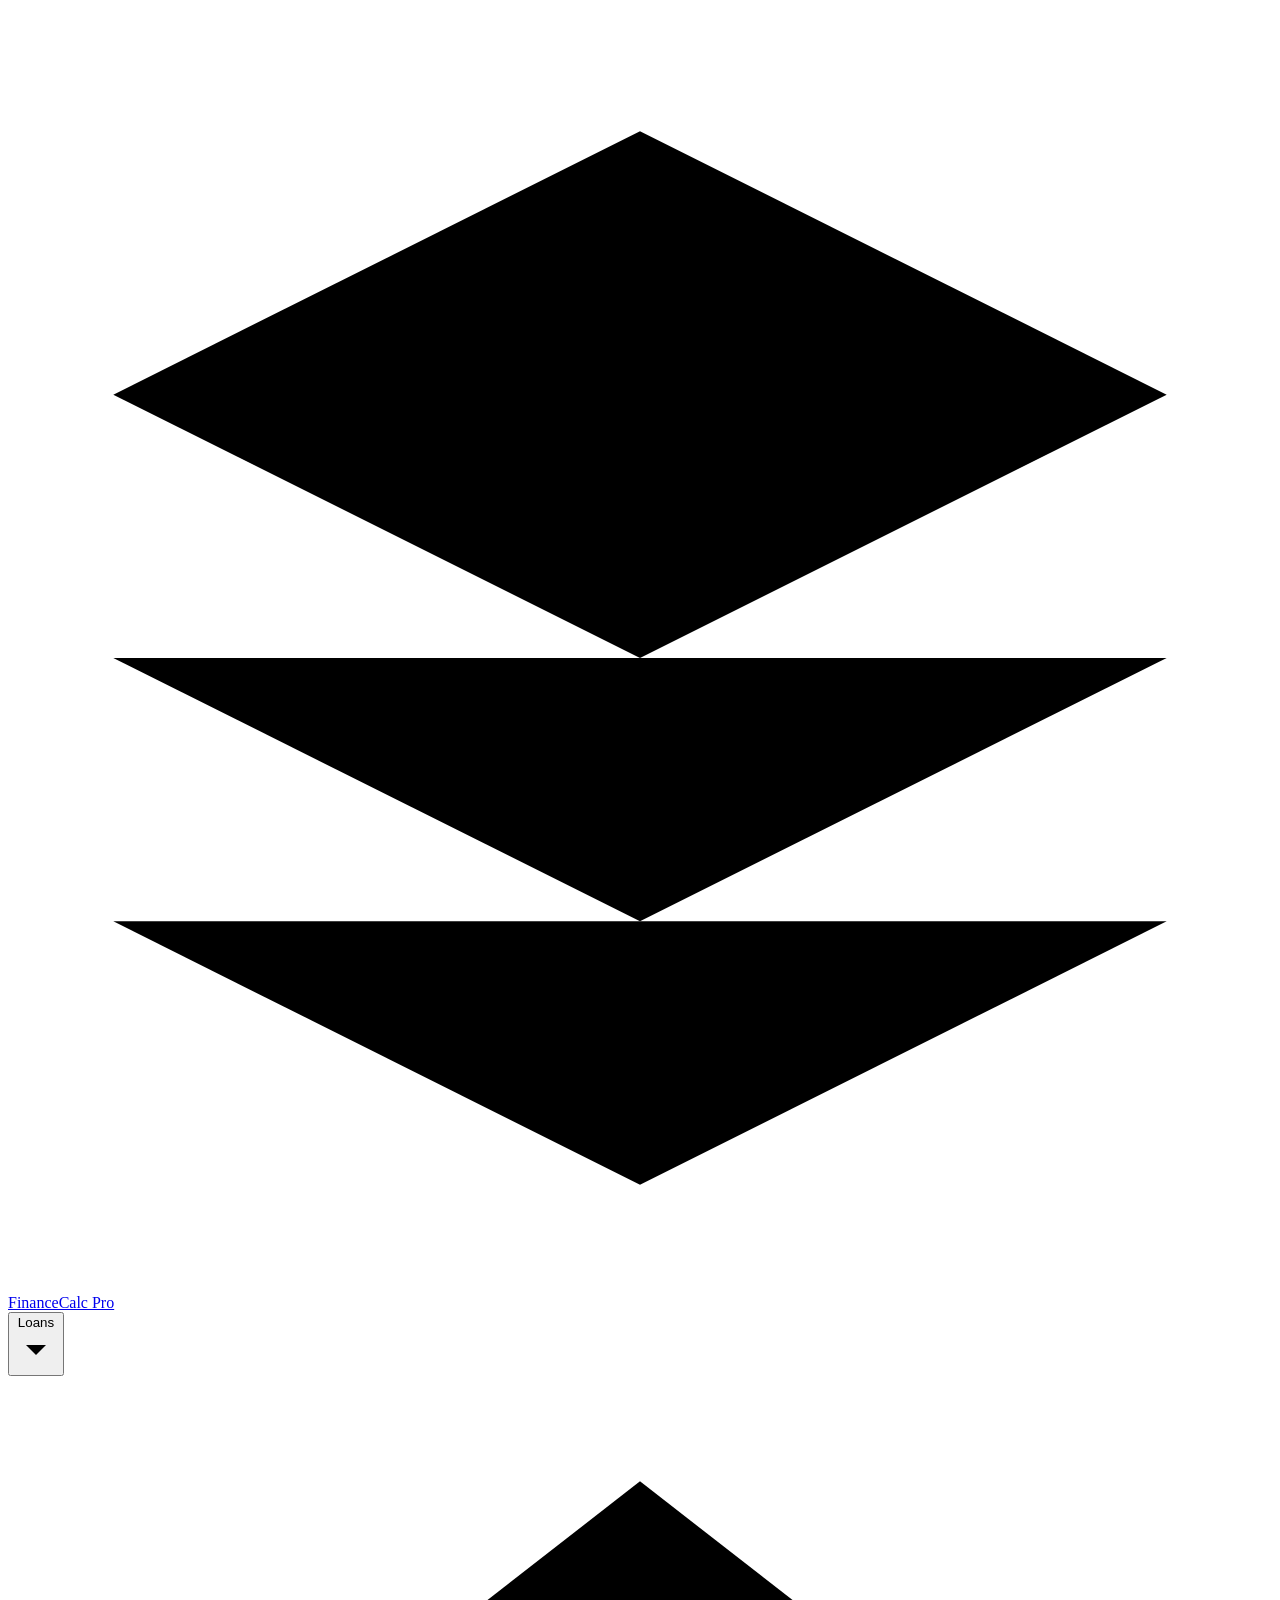
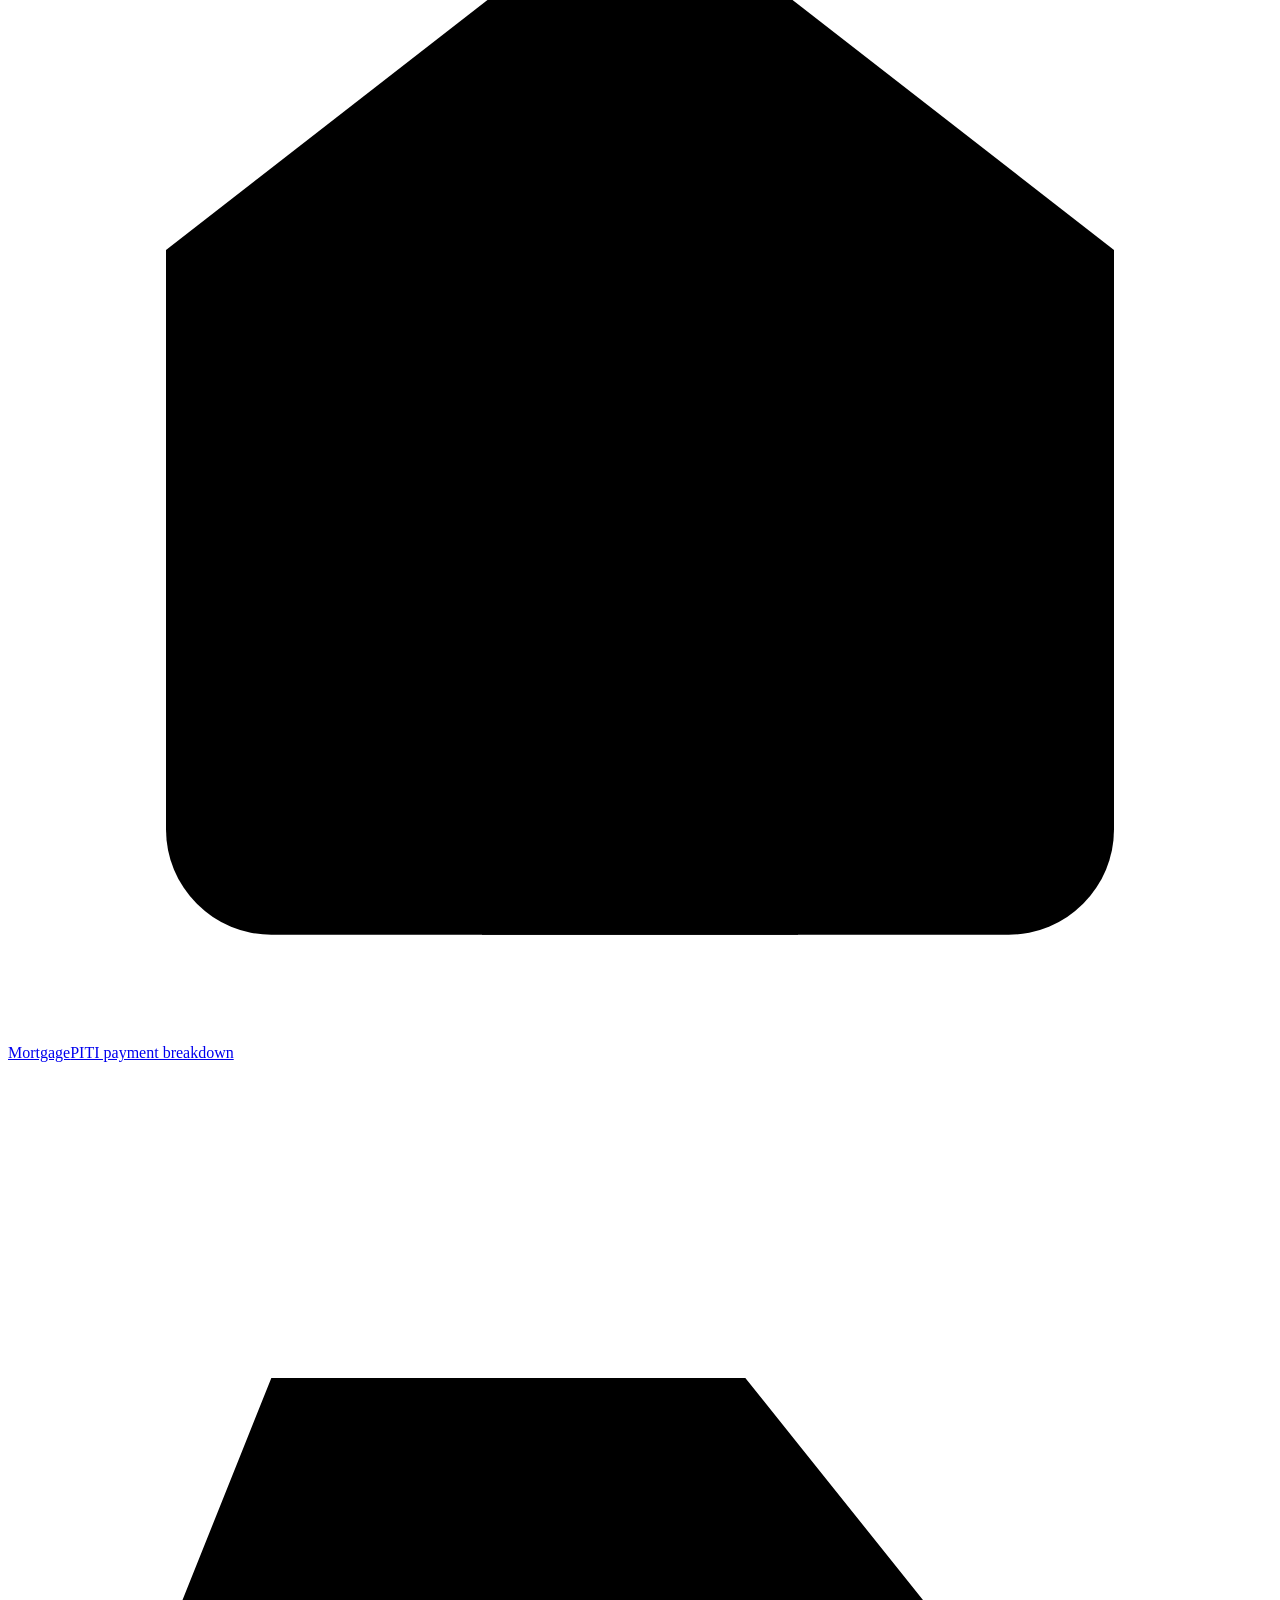
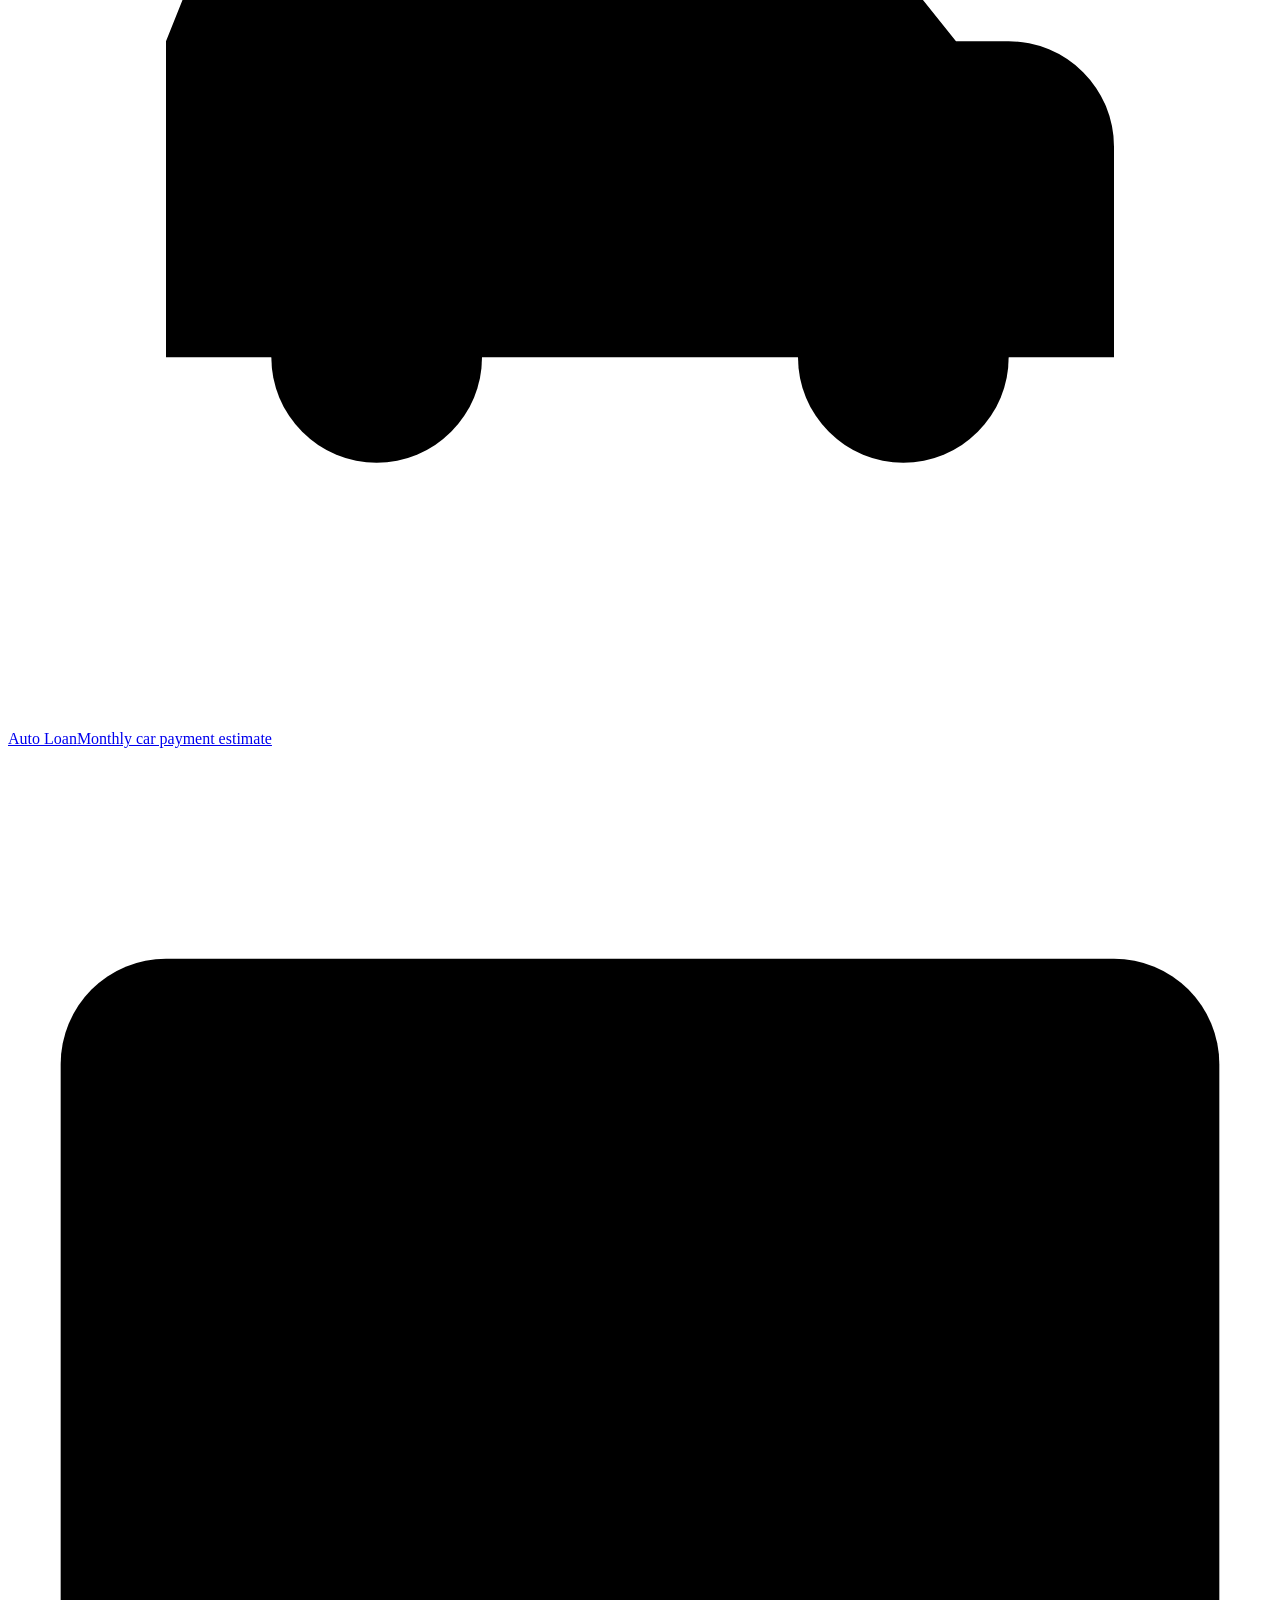
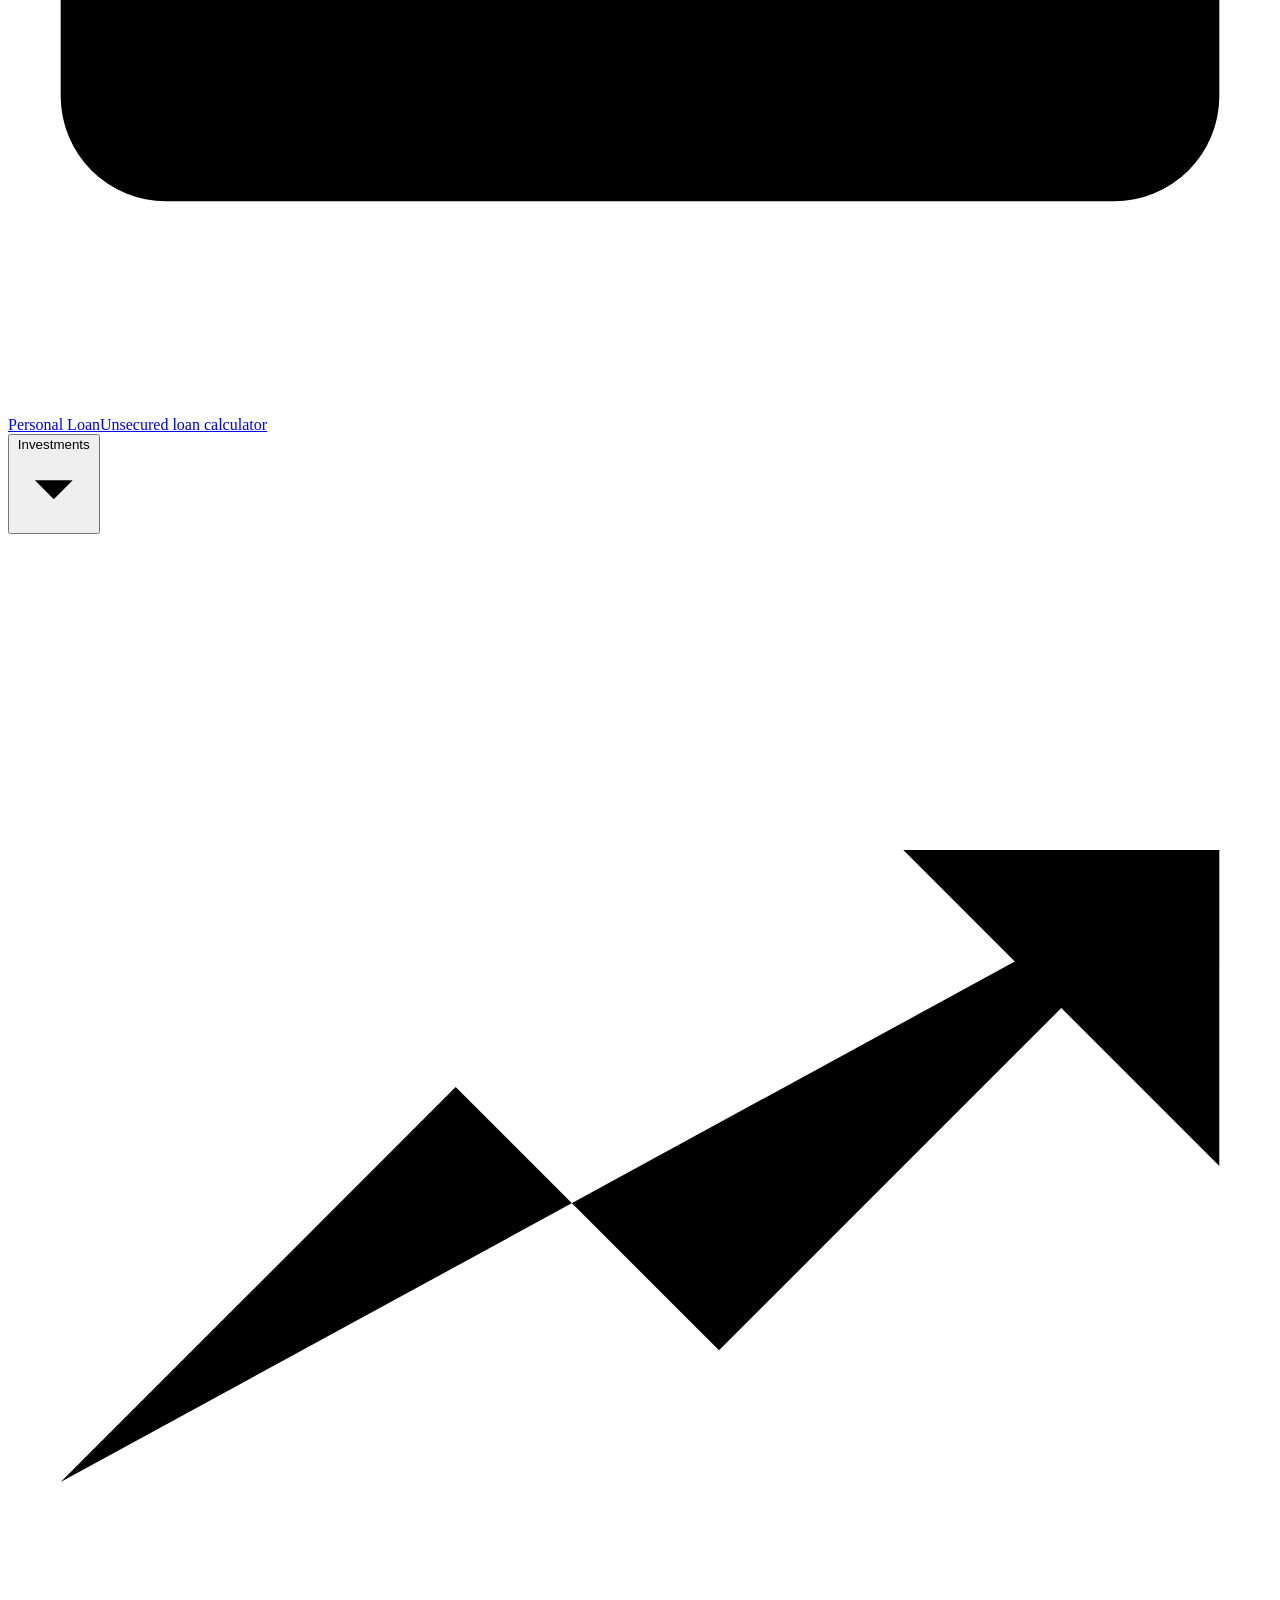
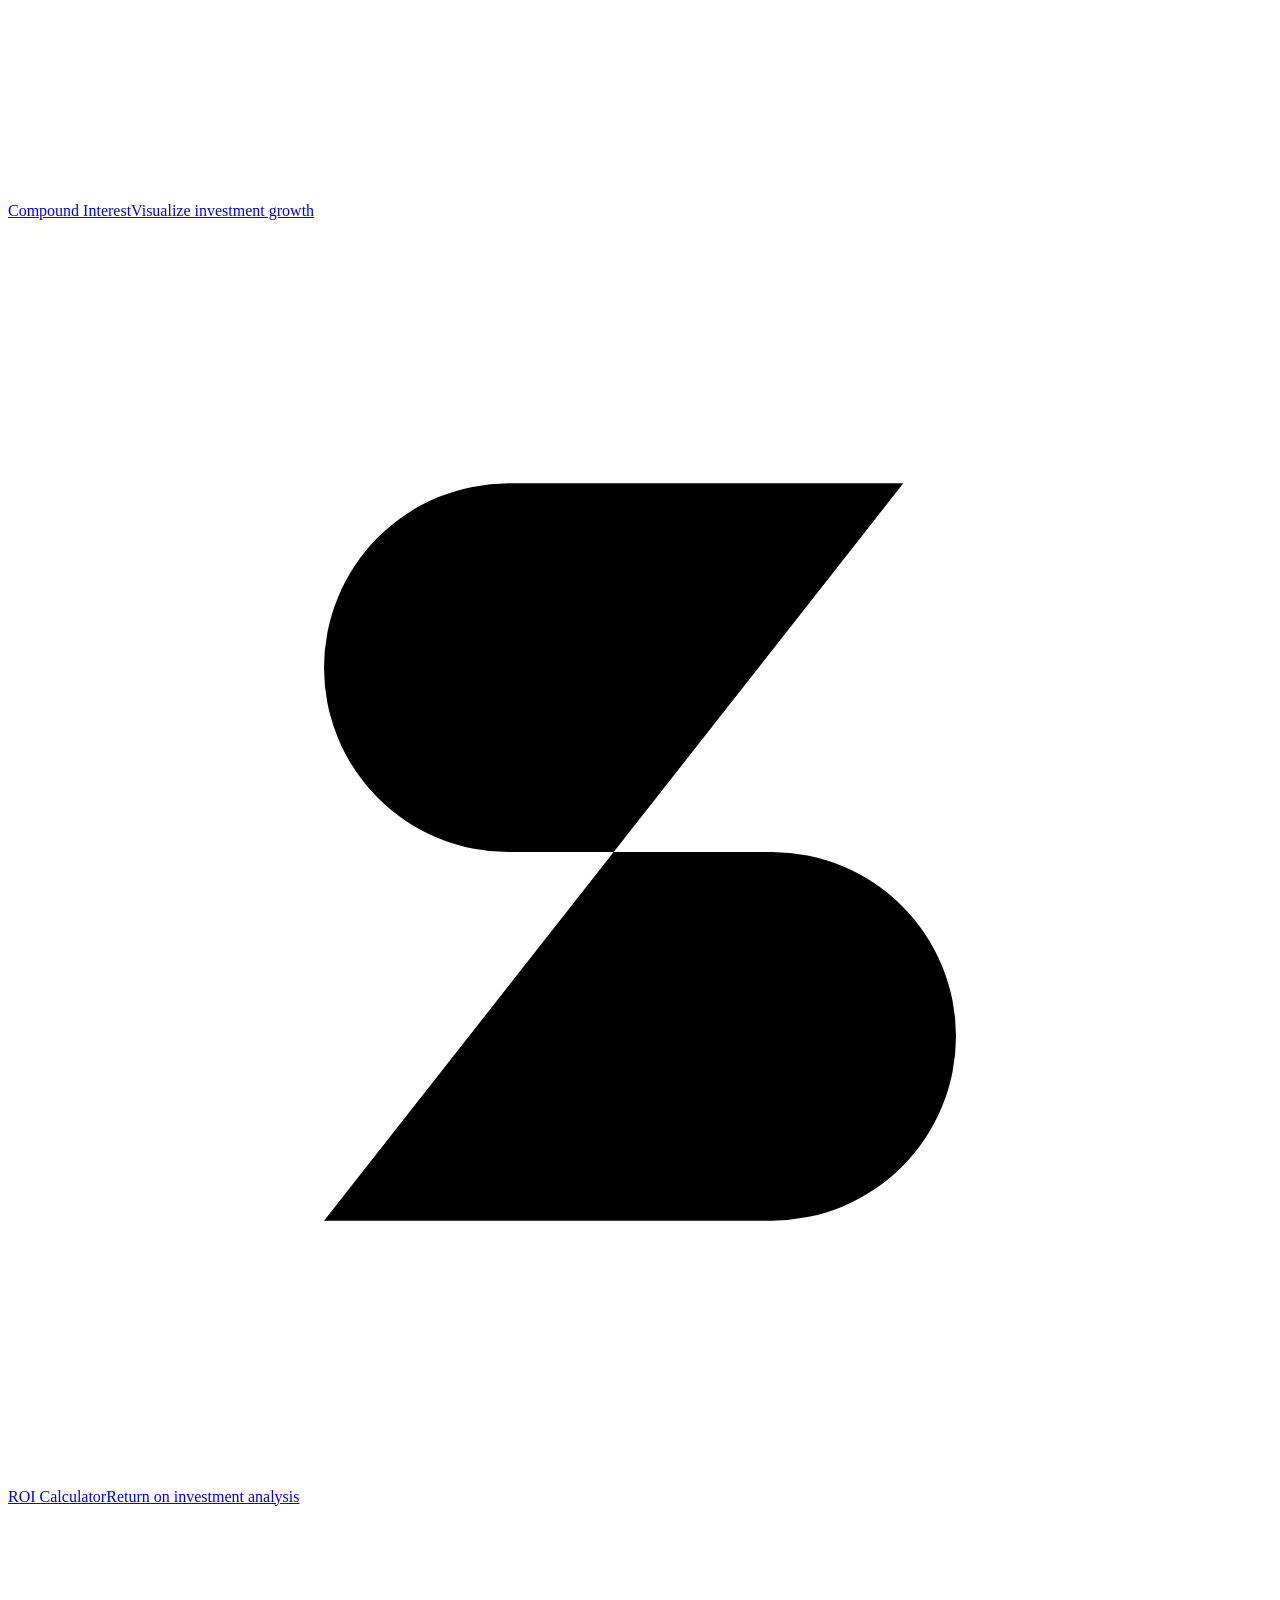
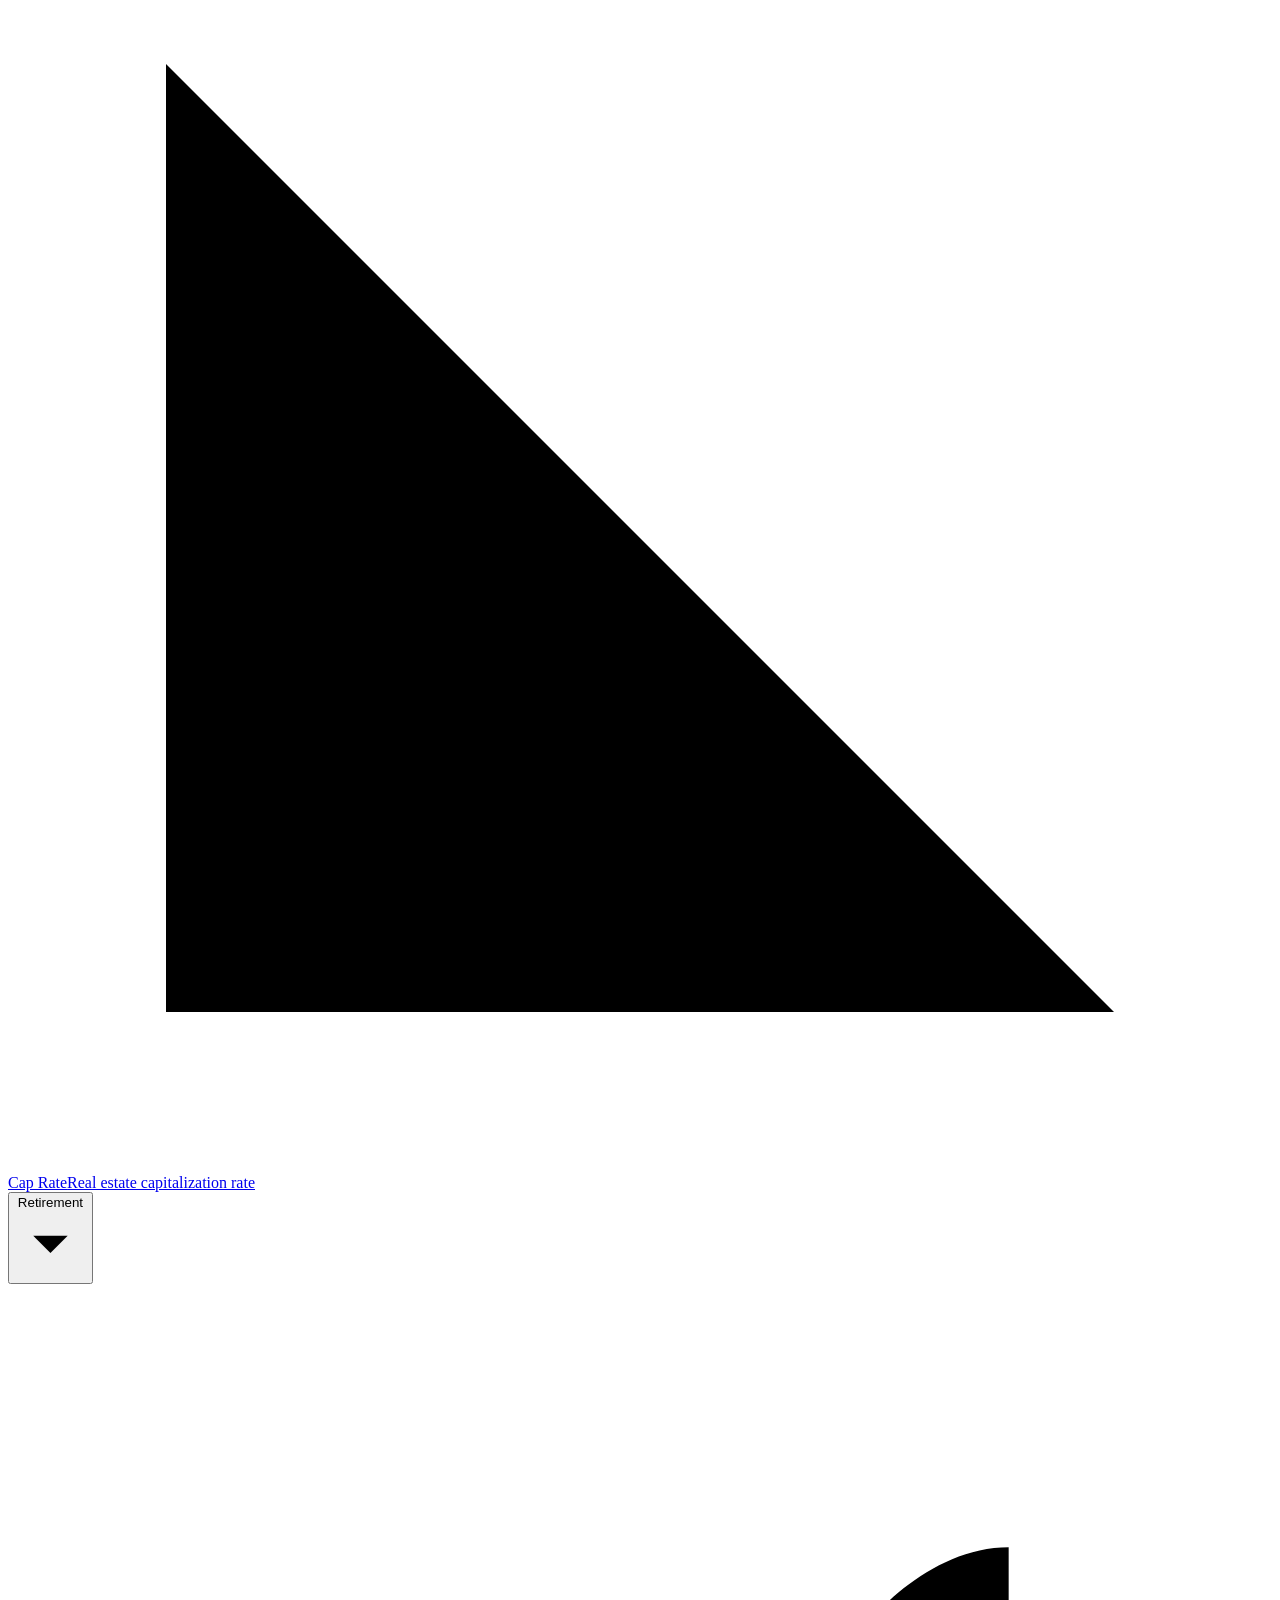
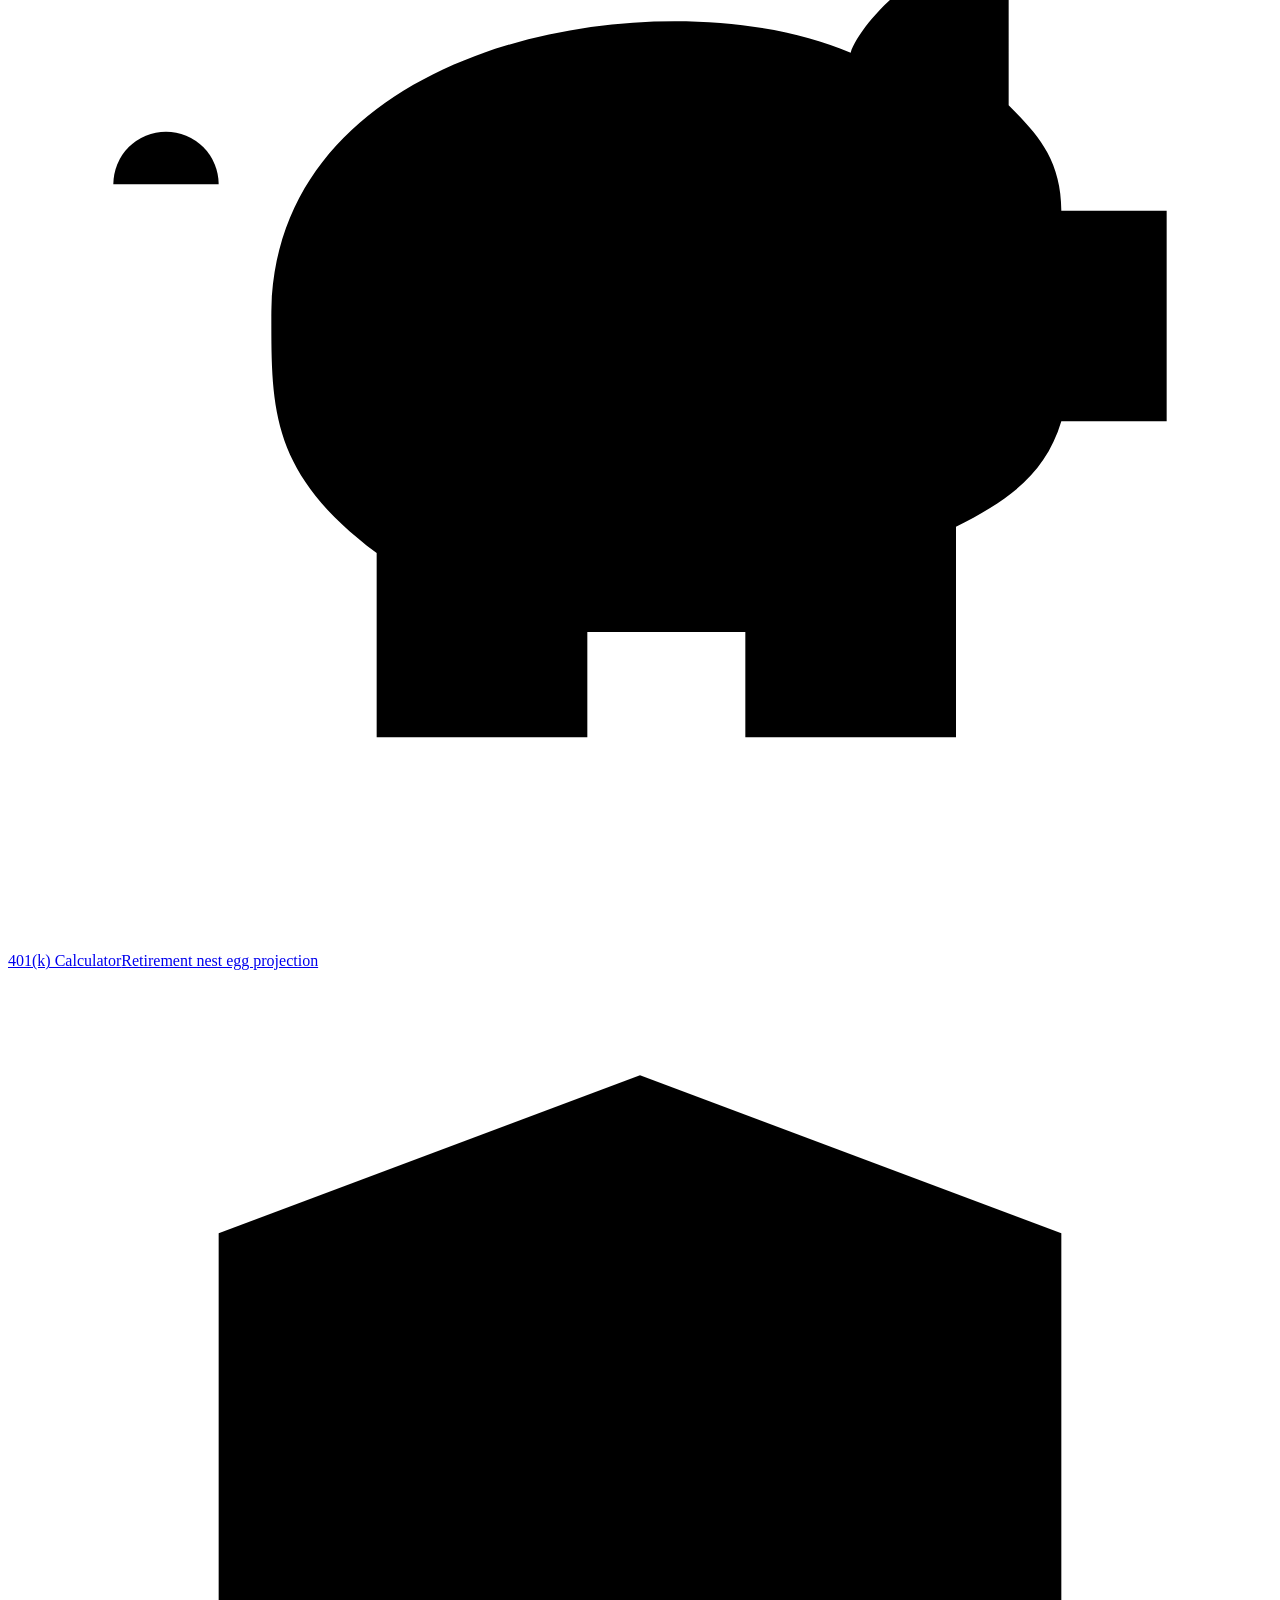
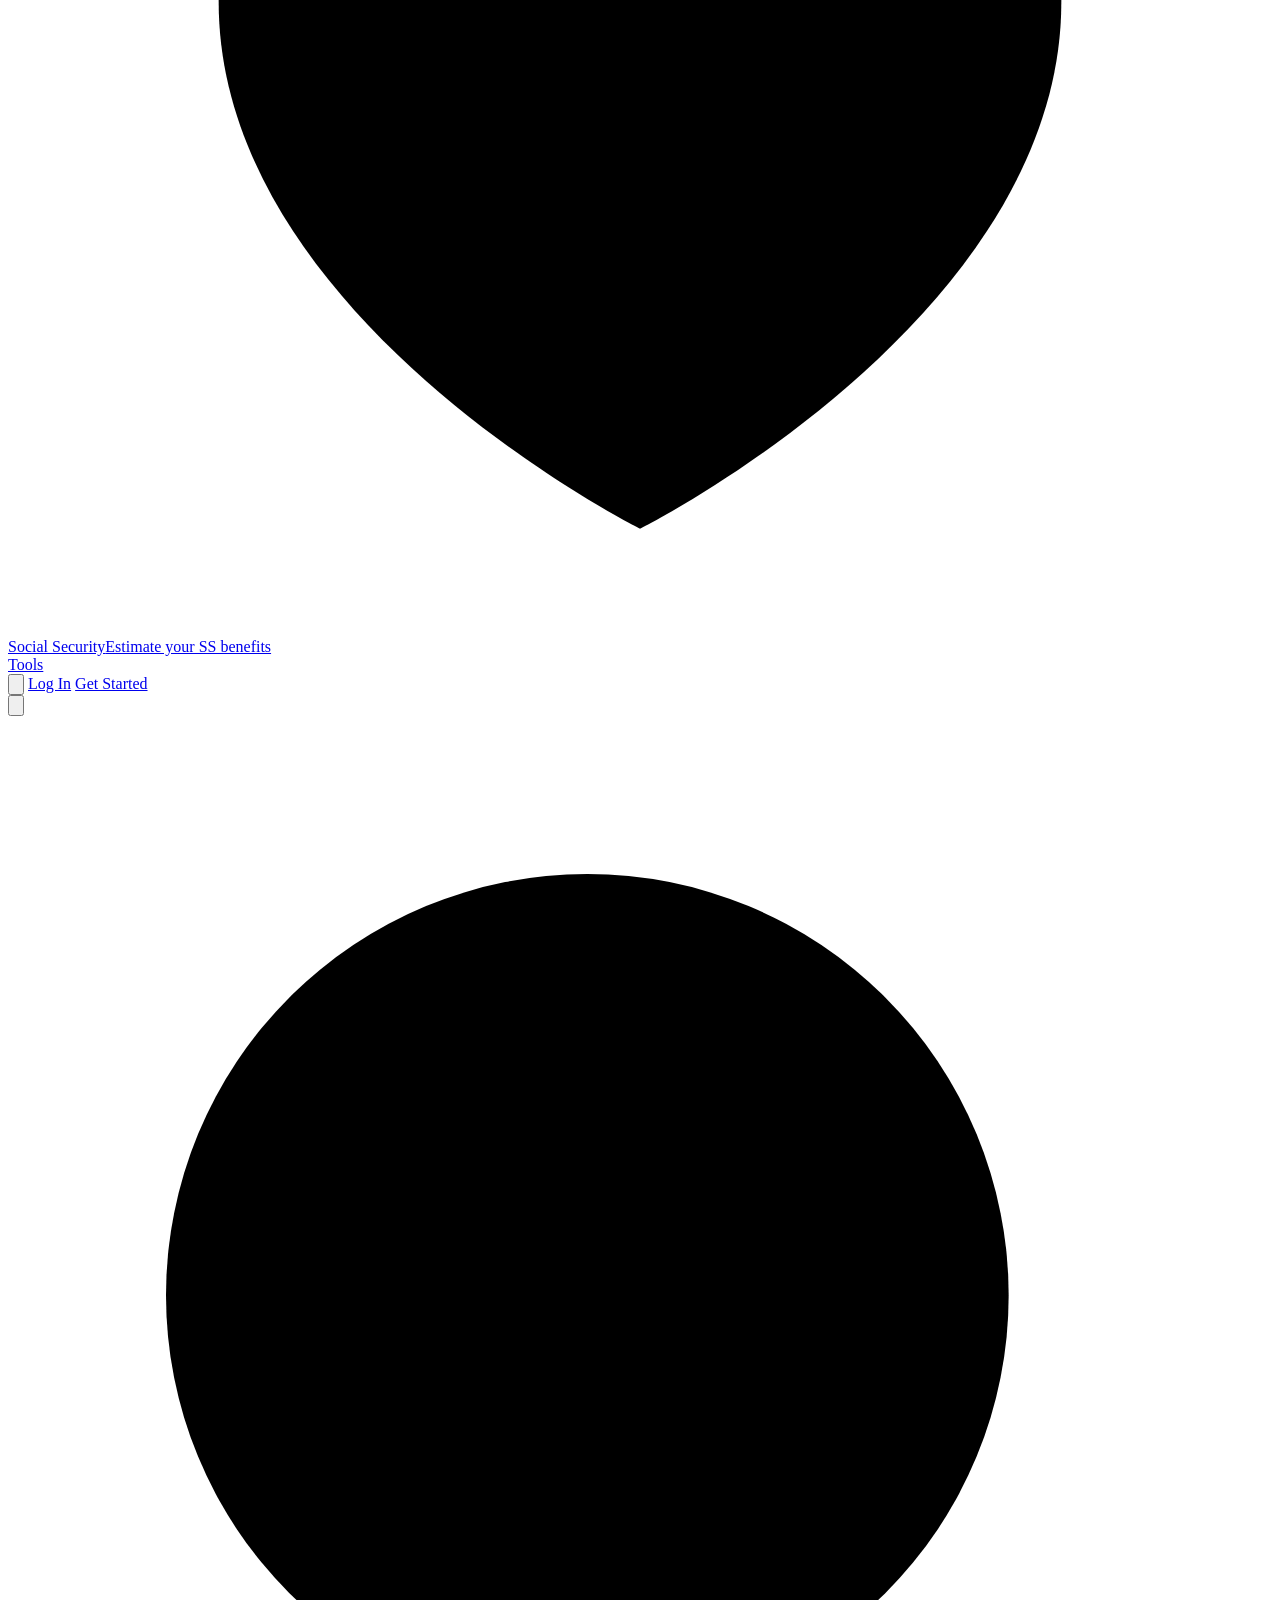
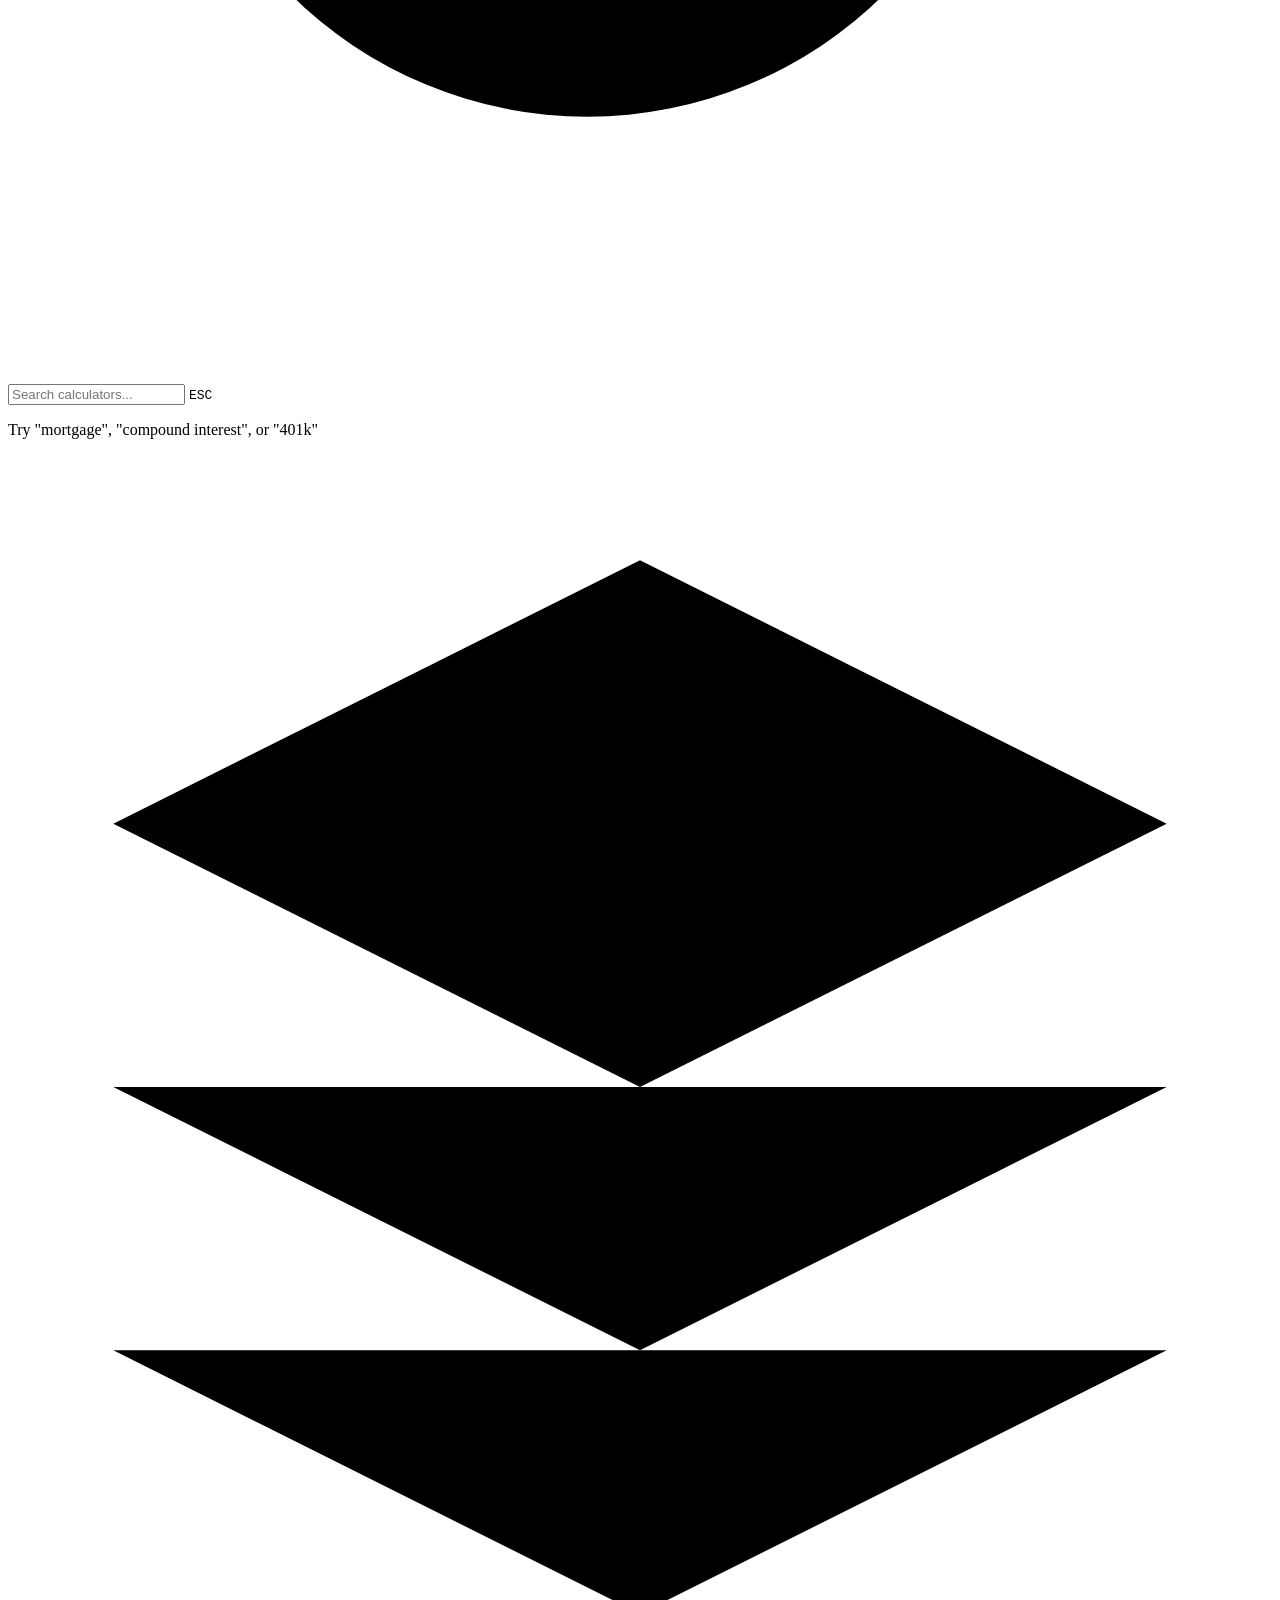
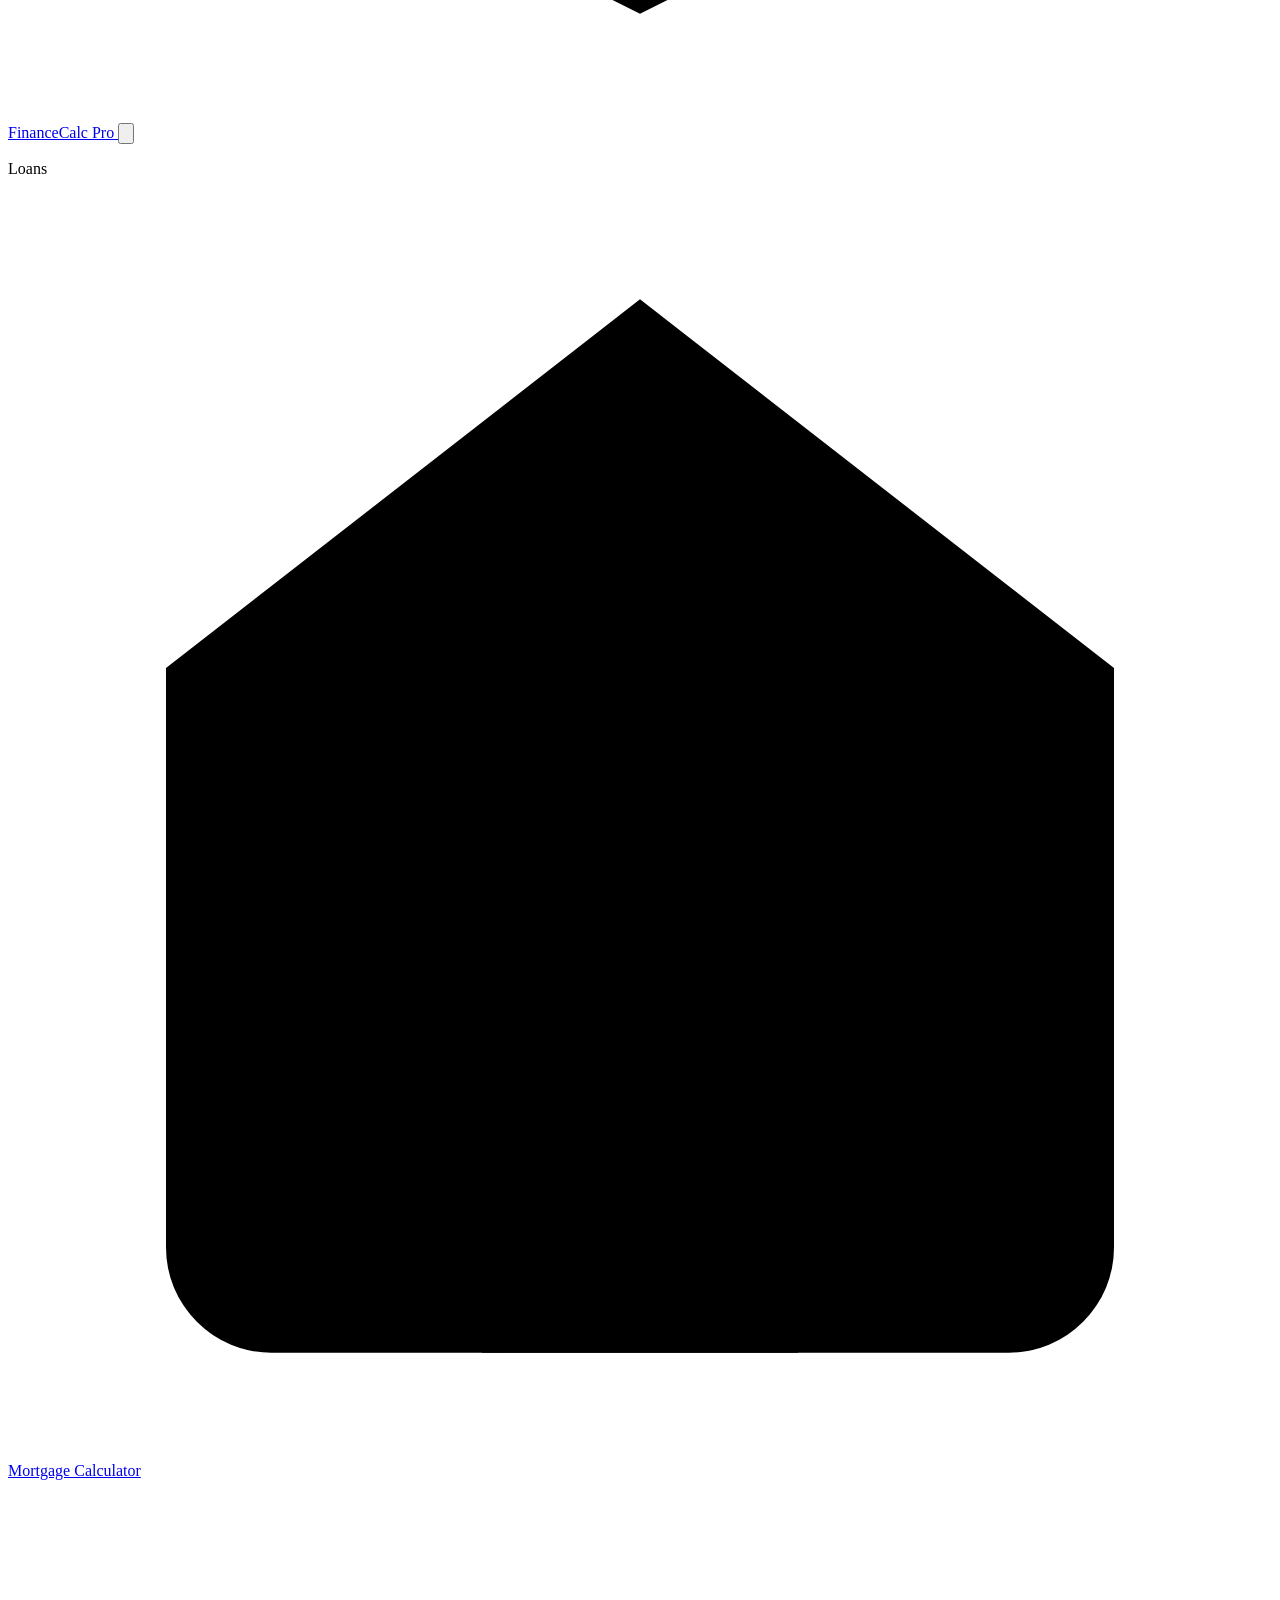
==== commit cd33963c: "feat: implement production-grade sticky navigation header Update HTML and JS for new branded header " ====
--- a/public/us/mortgage-calculator/index.html
+++ b/public/us/mortgage-calculator/index.html
@@ -76,25 +76,168 @@
 </head>
 <body>
 
-  <!-- Header -->
-  <header class="site-header">
-    <div class="container site-header__inner">
-      <a href="/" class="site-logo">
-        <span class="site-logo__icon">
-          <svg viewBox="0 0 24 24"><path d="M12 2L2 7l10 5 10-5-10-5z"/><path d="M2 17l10 5 10-5"/><path d="M2 12l10 5 10-5"/></svg>
-        </span>
-        FinCalc
-      </a>
-      <button class="nav-mobile-toggle" aria-label="Toggle navigation" aria-expanded="false">
-        <svg width="24" height="24" viewBox="0 0 24 24" fill="none" stroke="currentColor" stroke-width="2" stroke-linecap="round" stroke-linejoin="round"><line x1="3" y1="6" x2="21" y2="6"/><line x1="3" y1="12" x2="21" y2="12"/><line x1="3" y1="18" x2="21" y2="18"/></svg>
-      </button>
-      <nav class="site-nav" aria-label="Main navigation">
-        <a href="/" class="site-nav__link">Home</a>
-        <a href="/#tools" class="site-nav__link site-nav__link--active">Calculators</a>
-        <a href="/#about" class="site-nav__link">About</a>
-      </nav>
-    </div>
-  </header>
+  <!-- Header -->
+  <header class="site-header" role="banner">
+    <div class="container site-header__inner">
+      <a href="/" class="site-logo">
+        <span class="site-logo__icon">
+          <svg viewBox="0 0 24 24"><path d="M12 2L2 7l10 5 10-5-10-5z"/><path d="M2 17l10 5 10-5"/><path d="M2 12l10 5 10-5"/></svg>
+        </span>
+        FinanceCalc Pro
+      </a>
+
+      <nav class="site-nav" aria-label="Main navigation">
+        <div class="nav-item" data-dropdown>
+          <button class="nav-item__trigger nav-item__trigger--active" aria-expanded="false" aria-haspopup="true">
+            Loans
+            <svg class="nav-item__chevron" viewBox="0 0 24 24"><polyline points="6 9 12 15 18 9"/></svg>
+          </button>
+          <div class="nav-dropdown" role="menu">
+            <a href="/us/mortgage-calculator/" class="nav-dropdown__link" role="menuitem">
+              <span class="nav-dropdown__icon"><svg viewBox="0 0 24 24"><path d="M3 9l9-7 9 7v11a2 2 0 0 1-2 2H5a2 2 0 0 1-2-2z"/><polyline points="9 22 9 12 15 12 15 22"/></svg></span>
+              <span class="nav-dropdown__text"><span class="nav-dropdown__label">Mortgage</span><span class="nav-dropdown__hint">PITI payment breakdown</span></span>
+            </a>
+            <a href="/us/car-loan-calculator/" class="nav-dropdown__link" role="menuitem">
+              <span class="nav-dropdown__icon"><svg viewBox="0 0 24 24"><circle cx="7" cy="17" r="2"/><circle cx="17" cy="17" r="2"/><path d="M5 17H3v-6l2-5h9l4 5h1a2 2 0 0 1 2 2v4h-2"/><path d="M9 17h6"/></svg></span>
+              <span class="nav-dropdown__text"><span class="nav-dropdown__label">Auto Loan</span><span class="nav-dropdown__hint">Monthly car payment estimate</span></span>
+            </a>
+            <a href="/us/personal-loan-calculator/" class="nav-dropdown__link" role="menuitem">
+              <span class="nav-dropdown__icon"><svg viewBox="0 0 24 24"><rect x="1" y="4" width="22" height="16" rx="2" ry="2"/><line x1="1" y1="10" x2="23" y2="10"/></svg></span>
+              <span class="nav-dropdown__text"><span class="nav-dropdown__label">Personal Loan</span><span class="nav-dropdown__hint">Unsecured loan calculator</span></span>
+            </a>
+          </div>
+        </div>
+
+        <div class="nav-item" data-dropdown>
+          <button class="nav-item__trigger" aria-expanded="false" aria-haspopup="true">
+            Investments
+            <svg class="nav-item__chevron" viewBox="0 0 24 24"><polyline points="6 9 12 15 18 9"/></svg>
+          </button>
+          <div class="nav-dropdown" role="menu">
+            <a href="/us/compound-interest-calculator/" class="nav-dropdown__link" role="menuitem">
+              <span class="nav-dropdown__icon"><svg viewBox="0 0 24 24"><polyline points="23 6 13.5 15.5 8.5 10.5 1 18"/><polyline points="17 6 23 6 23 12"/></svg></span>
+              <span class="nav-dropdown__text"><span class="nav-dropdown__label">Compound Interest</span><span class="nav-dropdown__hint">Visualize investment growth</span></span>
+            </a>
+            <a href="/us/roi-calculator/" class="nav-dropdown__link" role="menuitem">
+              <span class="nav-dropdown__icon"><svg viewBox="0 0 24 24"><line x1="12" y1="1" x2="12" y2="23"/><path d="M17 5H9.5a3.5 3.5 0 0 0 0 7h5a3.5 3.5 0 0 1 0 7H6"/></svg></span>
+              <span class="nav-dropdown__text"><span class="nav-dropdown__label">ROI Calculator</span><span class="nav-dropdown__hint">Return on investment analysis</span></span>
+            </a>
+            <a href="/us/cap-rate-calculator/" class="nav-dropdown__link" role="menuitem">
+              <span class="nav-dropdown__icon"><svg viewBox="0 0 24 24"><path d="M3 3v18h18"/><path d="M18 17V9"/><path d="M13 17V5"/><path d="M8 17v-3"/></svg></span>
+              <span class="nav-dropdown__text"><span class="nav-dropdown__label">Cap Rate</span><span class="nav-dropdown__hint">Real estate capitalization rate</span></span>
+            </a>
+          </div>
+        </div>
+
+        <div class="nav-item" data-dropdown>
+          <button class="nav-item__trigger" aria-expanded="false" aria-haspopup="true">
+            Retirement
+            <svg class="nav-item__chevron" viewBox="0 0 24 24"><polyline points="6 9 12 15 18 9"/></svg>
+          </button>
+          <div class="nav-dropdown" role="menu">
+            <a href="/us/retirement-savings-calculator/" class="nav-dropdown__link" role="menuitem">
+              <span class="nav-dropdown__icon"><svg viewBox="0 0 24 24"><path d="M19 5c-1.5 0-2.8 1.4-3 2-3.5-1.5-11-.3-11 5 0 1.8 0 3 2 4.5V20h4v-2h3v2h4v-4c1-.5 1.7-1 2-2h2v-4h-2c0-1-.5-1.5-1-2"/><path d="M2 9.5a1 1 0 1 1 2 0"/></svg></span>
+              <span class="nav-dropdown__text"><span class="nav-dropdown__label">401(k) Calculator</span><span class="nav-dropdown__hint">Retirement nest egg projection</span></span>
+            </a>
+            <a href="/us/social-security-calculator/" class="nav-dropdown__link" role="menuitem">
+              <span class="nav-dropdown__icon"><svg viewBox="0 0 24 24"><path d="M12 22s8-4 8-10V5l-8-3-8 3v7c0 6 8 10 8 10z"/></svg></span>
+              <span class="nav-dropdown__text"><span class="nav-dropdown__label">Social Security</span><span class="nav-dropdown__hint">Estimate your SS benefits</span></span>
+            </a>
+          </div>
+        </div>
+
+        <a href="/#tools" class="nav-item__trigger">Tools</a>
+      </nav>
+
+      <div class="header-utility">
+        <button class="header-search-btn" aria-label="Open search" data-search-toggle>
+          <svg viewBox="0 0 24 24"><circle cx="11" cy="11" r="8"/><line x1="21" y1="21" x2="16.65" y2="16.65"/></svg>
+        </button>
+        <a href="/login" class="header-login">Log In</a>
+        <a href="/start" class="header-cta">Get Started</a>
+      </div>
+
+      <button class="nav-mobile-toggle" aria-label="Open menu" aria-expanded="false" data-mobile-toggle>
+        <svg viewBox="0 0 24 24"><line x1="3" y1="6" x2="21" y2="6"/><line x1="3" y1="12" x2="21" y2="12"/><line x1="3" y1="18" x2="21" y2="18"/></svg>
+      </button>
+    </div>
+  </header>
+
+  <!-- Search Overlay -->
+  <div class="search-overlay" id="search-overlay" aria-hidden="true" role="dialog" aria-label="Search calculators">
+    <div class="search-overlay__inner">
+      <div class="search-overlay__bar">
+        <svg viewBox="0 0 24 24"><circle cx="11" cy="11" r="8"/><line x1="21" y1="21" x2="16.65" y2="16.65"/></svg>
+        <input class="search-overlay__input" type="search" placeholder="Search calculators..." aria-label="Search calculators" />
+        <kbd class="search-overlay__kbd">ESC</kbd>
+      </div>
+      <div class="search-overlay__hints">
+        <p>Try "mortgage", "compound interest", or "401k"</p>
+      </div>
+    </div>
+  </div>
+
+  <!-- Mobile Navigation Panel -->
+  <div class="mobile-nav-backdrop" id="mobile-nav-backdrop" aria-hidden="true"></div>
+  <aside class="mobile-nav-panel" id="mobile-nav-panel" aria-label="Mobile navigation" aria-hidden="true">
+    <div class="mobile-nav__header">
+      <a href="/" class="site-logo" style="margin-right:0;">
+        <span class="site-logo__icon">
+          <svg viewBox="0 0 24 24"><path d="M12 2L2 7l10 5 10-5-10-5z"/><path d="M2 17l10 5 10-5"/><path d="M2 12l10 5 10-5"/></svg>
+        </span>
+        FinanceCalc Pro
+      </a>
+      <button class="mobile-nav__close" aria-label="Close menu" data-mobile-close>
+        <svg viewBox="0 0 24 24"><line x1="18" y1="6" x2="6" y2="18"/><line x1="6" y1="6" x2="18" y2="18"/></svg>
+      </button>
+    </div>
+    <div class="mobile-nav__body">
+      <p class="mobile-nav__section-title">Loans</p>
+      <a href="/us/mortgage-calculator/" class="mobile-nav__link">
+        <svg viewBox="0 0 24 24"><path d="M3 9l9-7 9 7v11a2 2 0 0 1-2 2H5a2 2 0 0 1-2-2z"/><polyline points="9 22 9 12 15 12 15 22"/></svg>
+        Mortgage Calculator
+      </a>
+      <a href="/us/car-loan-calculator/" class="mobile-nav__link">
+        <svg viewBox="0 0 24 24"><circle cx="7" cy="17" r="2"/><circle cx="17" cy="17" r="2"/><path d="M5 17H3v-6l2-5h9l4 5h1a2 2 0 0 1 2 2v4h-2"/><path d="M9 17h6"/></svg>
+        Auto Loan
+      </a>
+      <a href="/us/personal-loan-calculator/" class="mobile-nav__link">
+        <svg viewBox="0 0 24 24"><rect x="1" y="4" width="22" height="16" rx="2" ry="2"/><line x1="1" y1="10" x2="23" y2="10"/></svg>
+        Personal Loan
+      </a>
+      <p class="mobile-nav__section-title">Investments</p>
+      <a href="/us/compound-interest-calculator/" class="mobile-nav__link">
+        <svg viewBox="0 0 24 24"><polyline points="23 6 13.5 15.5 8.5 10.5 1 18"/><polyline points="17 6 23 6 23 12"/></svg>
+        Compound Interest
+      </a>
+      <a href="/us/roi-calculator/" class="mobile-nav__link">
+        <svg viewBox="0 0 24 24"><line x1="12" y1="1" x2="12" y2="23"/><path d="M17 5H9.5a3.5 3.5 0 0 0 0 7h5a3.5 3.5 0 0 1 0 7H6"/></svg>
+        ROI Calculator
+      </a>
+      <a href="/us/cap-rate-calculator/" class="mobile-nav__link">
+        <svg viewBox="0 0 24 24"><path d="M3 3v18h18"/><path d="M18 17V9"/><path d="M13 17V5"/><path d="M8 17v-3"/></svg>
+        Cap Rate
+      </a>
+      <p class="mobile-nav__section-title">Retirement</p>
+      <a href="/us/retirement-savings-calculator/" class="mobile-nav__link">
+        <svg viewBox="0 0 24 24"><path d="M19 5c-1.5 0-2.8 1.4-3 2-3.5-1.5-11-.3-11 5 0 1.8 0 3 2 4.5V20h4v-2h3v2h4v-4c1-.5 1.7-1 2-2h2v-4h-2c0-1-.5-1.5-1-2"/><path d="M2 9.5a1 1 0 1 1 2 0"/></svg>
+        401(k) Calculator
+      </a>
+      <a href="/us/social-security-calculator/" class="mobile-nav__link">
+        <svg viewBox="0 0 24 24"><path d="M12 22s8-4 8-10V5l-8-3-8 3v7c0 6 8 10 8 10z"/></svg>
+        Social Security
+      </a>
+      <p class="mobile-nav__section-title">Resources</p>
+      <a href="/#tools" class="mobile-nav__link">
+        <svg viewBox="0 0 24 24"><rect x="3" y="3" width="7" height="7"/><rect x="14" y="3" width="7" height="7"/><rect x="3" y="14" width="7" height="7"/><rect x="14" y="14" width="7" height="7"/></svg>
+        All Tools
+      </a>
+    </div>
+    <div class="mobile-nav__footer">
+      <a href="/start" class="header-cta">Get Started</a>
+      <a href="/login" class="header-login">Log In</a>
+    </div>
+  </aside>
 
   <main>
     <!-- Breadcrumbs -->
@@ -271,15 +414,17 @@
   </footer>
 
   <!-- Scripts (ES Modules) -->
-  <script type="module">
-    import { hydrateCalculator, initFAQ, initMobileNav } from '/js/core/ui-engine.js';
-    // Import the component so it registers its custom element
-    import '/js/components/mortgage-calc-us.js';
-
-    hydrateCalculator('#calculator-mount');
-    initFAQ();
-    initMobileNav();
-  </script>
+  <script type="module">
+    import { hydrateCalculator, initFAQ, initDropdowns, initSearchOverlay, initMobilePanel } from '/js/core/ui-engine.js';
+    // Import the component so it registers its custom element
+    import '/js/components/mortgage-calc-us.js';
+
+    hydrateCalculator('#calculator-mount');
+    initFAQ();
+    initDropdowns();
+    initSearchOverlay();
+    initMobilePanel();
+  </script>
 
 </body>
 </html>
